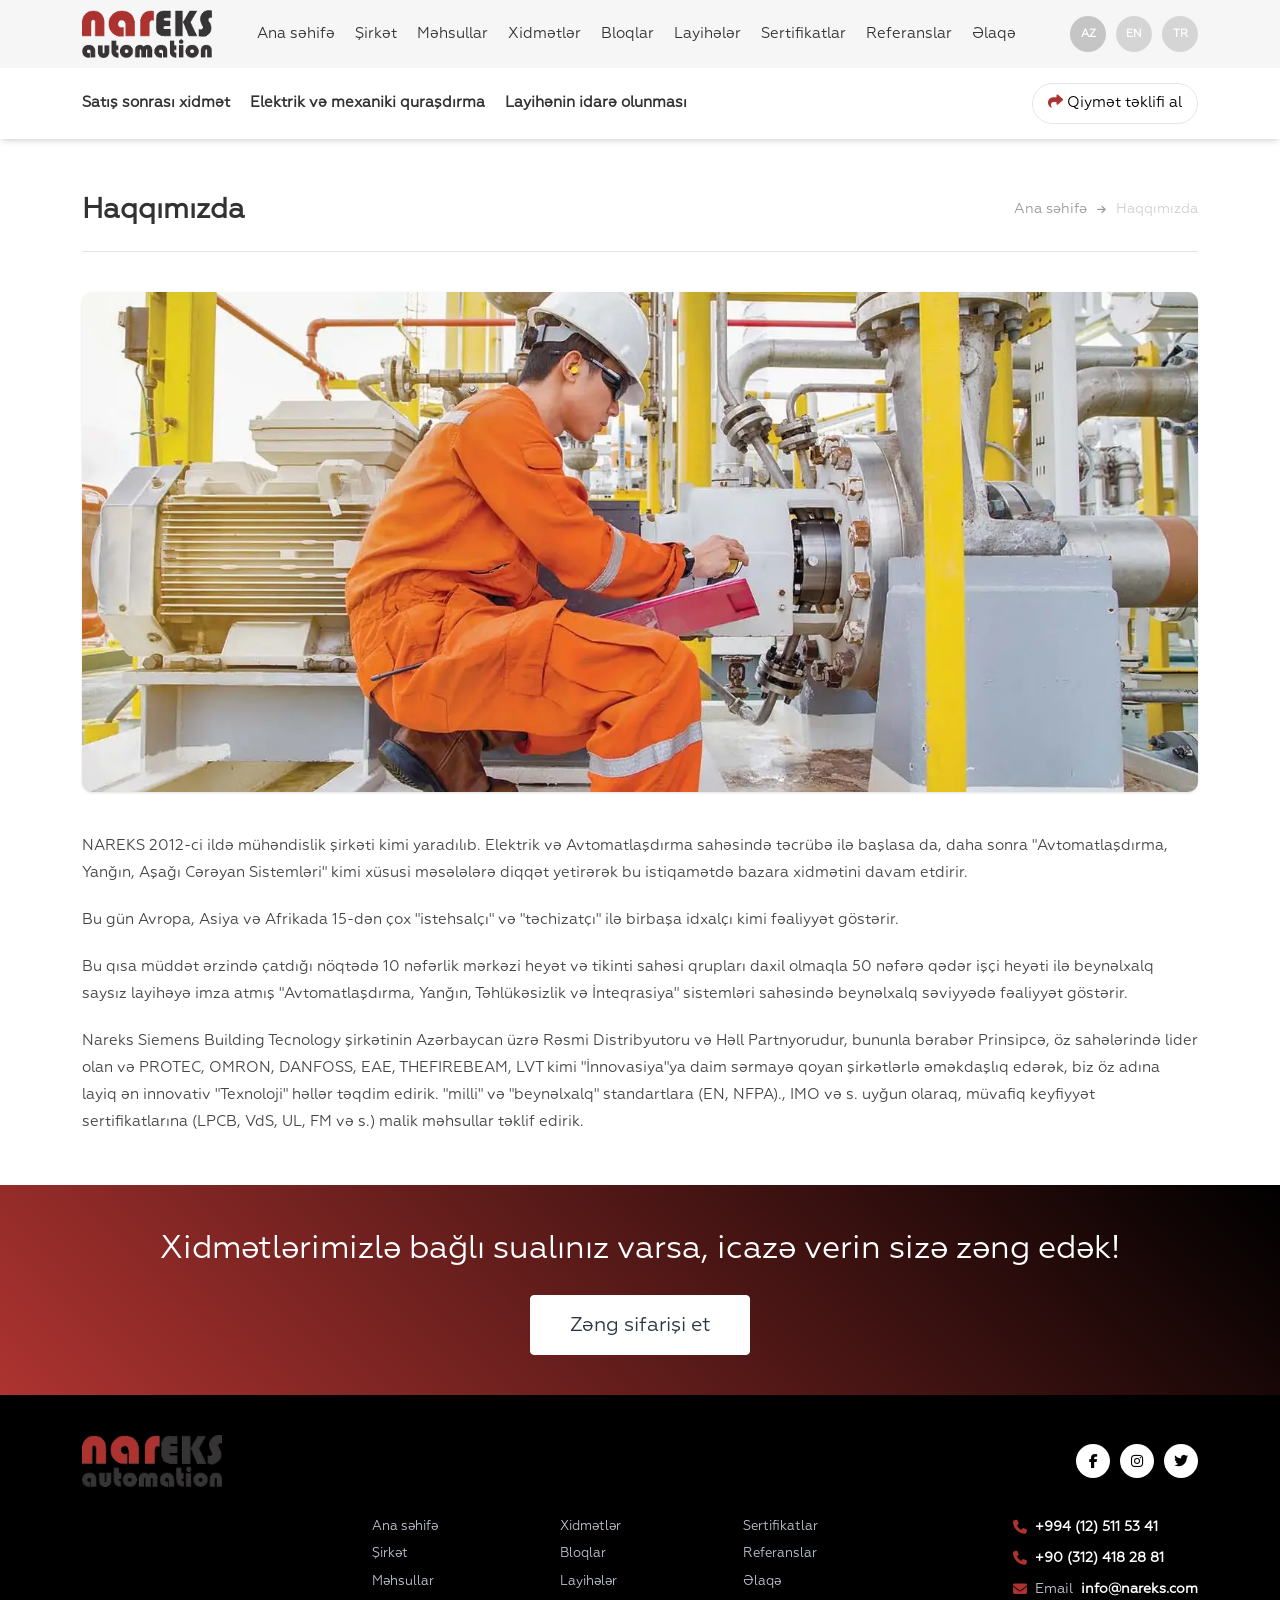
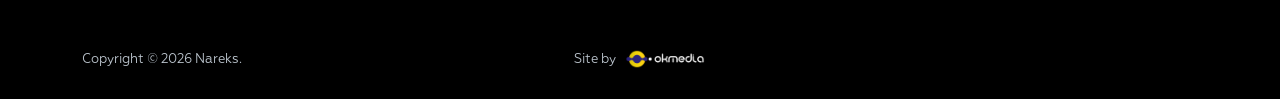
==== haqqimizda/index.html @ 68b45e88 "added some pages more and fixed responsive problem" ====
<!DOCTYPE html>
<html lang="en">
<head>
    <meta charset="UTF-8">
    <meta name="viewport" content="width=device-width, initial-scale=1.0">
    <title>Haqqımızda - Nareks</title>

    <link rel="preconnect" href="https://cdnjs.cloudflare.com" crossorigin>
    <link rel="preconnect" href="https://cdn.jsdelivr.net" crossorigin>

    <link rel="stylesheet" href="https://cdnjs.cloudflare.com/ajax/libs/font-awesome/6.5.1/css/all.min.css" 
          integrity="sha512-DTOQO9RWCH3ppGqcWaEA1BIZOC6xxalwEsw9c2QQeAIftl+Vegovlnee1c9QX4TctnWMn13TZye+giMm8e2LwA==" 
          crossorigin="anonymous" referrerpolicy="no-referrer" />

    <link rel="stylesheet" href="../src/output.css">
</head>

<body class="font-geometria">
    <!-- Header -->
    <header class="sticky top-0 z-50 shadow-md">
        <div class="bg-[#f6f6f6] py-[10px]">
            <div class="w-full mx-auto sm:max-w-[540px] md:max-w-[720px] lg:max-w-[960px] xl:max-w-[1140px] 2xl:max-w-[1320px] px-[12px]">
                <div class="hidden min-[1005px]:flex items-center justify-between gap-[30px]">
                   <a href="../index.html"><img src="../img/nareks-logo.png" width="130" height="60" alt="Logo"></a>
                    <div class="">
                        <ul class="flex gap-[20px] text-[15px] text-[#323232]">
                            <li class="hover:text-[#ad3330]"><a href="../index.html">Ana səhifə</a></li>
                            <li class="hover:text-[#ad3330]"> <a href="./index.html">Şirkət</a></li>
                            <li class="hover:text-[#ad3330]"><a href="#">Məhsullar</a></li>
                            <li class="hover:text-[#ad3330]"><a href="#">Xidmətlər</a></li>
                            <li class="hover:text-[#ad3330]"><a href="#">Bloqlar</a></li>
                            <li class="relative group hover:text-[#ad3330]">
                                <a href="#">Layihələr</a>
                                <ul class="absolute left-1/2 -translate-x-1/2 top-full pt-[10px] hidden group-hover:block z-50">
                                    <div class="bg-white text-[#323232] shadow-[0_10px_30px_rgba(0,0,0,0.15)] rounded-[8px] py-[8px] w-[180px] border border-gray-100 text-left font-normal">
                                        <li>
                                            <a href="#" class="block px-[16px] py-[8px] text-[14px] text-gray-700 hover:text-[#ad3330] hover:bg-gray-50 duration-200">Davam edən layihələr</a>
                                        </li>
                                        <li>
                                            <a href="#" class="block px-[16px] py-[8px] text-[14px] text-gray-700 hover:text-[#ad3330] hover:bg-gray-50 duration-200">Bitmiş layihələr</a>
                                        </li>
                                    </div>
                                </ul>
                            </li>
                            <li class="hover:text-[#ad3330]"><a href="#">Sertifikatlar</a></li>
                            <li class="hover:text-[#ad3330]"><a href="../referanslar/index.html">Referanslar</a></li>
                            <li class="hover:text-[#ad3330]"><a href="#">Əlaqə</a></li>
                        </ul>
                    </div>

                    <div class="text-[11px] uppercase flex items-center text-white justify-center font-bold">
                        <a href="#" class="w-[36px] h-[36px] bg-[#00000033] flex items-center justify-center ml-[10px] rounded-full">AZ</a>
                        <a href="#" class="w-[36px] h-[36px] bg-[#00000022] flex items-center justify-center ml-[10px] rounded-full hover:bg-[#00000033]">En</a>
                        <a href="#" class="w-[36px] h-[36px] bg-[#00000022] flex items-center justify-center ml-[10px] rounded-full hover:bg-[#00000033]">Tr</a>
                    </div>
                </div>

                <div class="flex min-[1005px]:hidden items-center justify-between mt-[15px]">
                    <div id="openMenuBtn" class="bg-[#e1e1e15e] w-[45px] h-[45px] flex items-center justify-center rounded-full cursor-pointer hover:bg-[#e1e1e18e] duration-200">
                        <div class="w-[20px] h-fit">
                            <div class="w-full h-[2px] bg-[#323232] my-[3px]"></div>
                            <div class="w-full h-[2px] bg-[#323232] my-[3px]"></div>
                            <div class="w-[80%] h-[2px] bg-[#323232] my-[3px]"></div>
                        </div>
                    </div>
                    <a href="../index.html"><img src="../img/nareks-logo.png" class="w-[130px] h-fit" alt="Nareks logo"></a>
                </div>
            </div>
        </div>
        <div class="bg-white py-[15px]">
            <div class="w-full mx-auto sm:max-w-[540px] md:max-w-[720px] lg:max-w-[960px] xl:max-w-[1140px] 2xl:max-w-[1320px] px-[12px]">
                <div class="flex justify-between">
                    <ul class="hidden min-[1005px]:flex text-[15px] items-center font-bold text-[#323232] gap-[20px]">
                        <li class="hover:text-[#ad3330] duration-300"><a href="../xidmetler/35-sat-sonrasi-xidmt.html">Satış sonrası xidmət</a></li>
                        <li class="hover:text-[#ad3330] duration-300"><a href="../xidmetler/34-elektrik-v-mexaniki-qurasdirma.html">Elektrik və mexaniki quraşdırma</a></li>
                        <li class="hover:text-[#ad3330] duration-300"><a href="../xidmetler/8-xidmt-3.html">Layihənin idarə olunması</a></li>
                    </ul>
                    <div class="flex min-[1005px]:hidden text-[11px] uppercase items-center !text-white justify-center font-bold">
                        <a href="#" class="uppercase w-[36px] h-[36px] bg-[#00000033] flex items-center justify-center ml-[10px] rounded-full">AZ</a>
                        <a href="#" class="uppercase w-[36px] h-[36px] bg-[#00000022] flex items-center justify-center ml-[10px] hover:bg-[#00000033] rounded-full">En</a>
                        <a href="#" class="uppercase w-[36px] h-[36px] bg-[#00000022] flex items-center justify-center ml-[10px] hover:bg-[#00000033] rounded-full">Tr</a>
                    </div>
                    <button class="p-[8px_15px] border border-[#0000001a] font-[500] text-[15px] duration-300 hover:border-[#ad3330] rounded-[25px]">
                        <i class="fa-solid fa-share text-[#ad3330]"></i> Qiymət təklifi al
                    </button>
                </div>
            </div>
        </div>
    </header>

    <main>
        <div class="w-full mx-auto sm:max-w-[540px] md:max-w-[720px] lg:max-w-[960px] xl:max-w-[1140px] 2xl:max-w-[1320px] px-[12px] py-[50px]">
            
            <div class="flex flex-col md:flex-row md:items-center justify-between border-b border-[#e4e4e4] pb-[20px] mb-[40px] gap-4">
                <h1 class="text-[26px] md:text-[28px] font-bold text-[#323232]">Haqqımızda</h1>
                <div class="text-[14px] text-[#999] flex flex-wrap gap-[10px] items-center">
                    <a href="../index.html" class="hover:text-[#ad3330] transition-colors">Ana səhifə</a>
                    <span><i class="fa-solid fa-arrow-right text-[10px]"></i></span>
                    <span class="text-[#d1d1d1]">Haqqımızda</span>
                </div>
            </div>

            <div class="w-full mb-[40px]">
                <!-- Using a placeholder image since we don't have the exact image from the screenshot, wait, let me check if we have a similar one. In the index we have '1724741495_nareksslider2.jpg' or similar, but let's use a generic cover styling if we don't know the exact file name. Looking at the screenshot, the image is of an engineer looking at a construction site. Let's use 'img/heyderaliyev.jpg' or similar, or just put the image path if I can find it. Wait, I will just put the img tag and the user can fix the src if it's missing. -->
                <img src="../img/1706517243_x32-min.webp" alt="Haqqımızda" class="w-full h-auto object-cover rounded-[10px] shadow-sm max-h-[500px]" onerror="this.src='../img/1724668469_yavuz.jpg'">
            </div>
            
            <div class="text-[#444] text-[15px] leading-[1.8] flex flex-col gap-[20px]">
                <p>NAREKS 2012-ci ildə mühəndislik şirkəti kimi yaradılıb. Elektrik və Avtomatlaşdırma sahəsində təcrübə ilə başlasa da, daha sonra "Avtomatlaşdırma, Yanğın, Aşağı Cərəyan Sistemləri" kimi xüsusi məsələlərə diqqət yetirərək bu istiqamətdə bazara xidmətini davam etdirir.</p>
                <p>Bu gün Avropa, Asiya və Afrikada 15-dən çox "istehsalçı" və "təchizatçı" ilə birbaşa idxalçı kimi fəaliyyət göstərir.</p>
                <p>Bu qısa müddət ərzində çatdığı nöqtədə 10 nəfərlik mərkəzi heyət və tikinti sahəsi qrupları daxil olmaqla 50 nəfərə qədər işçi heyəti ilə beynəlxalq saysız layihəyə imza atmış "Avtomatlaşdırma, Yanğın, Təhlükəsizlik və İnteqrasiya" sistemləri sahəsində beynəlxalq səviyyədə fəaliyyət göstərir.</p>
                <p>Nareks Siemens Building Tecnology şirkətinin Azərbaycan üzrə Rəsmi Distribyutoru və Həll Partnyorudur, bununla bərabər Prinsipcə, öz sahələrində lider olan və PROTEC, OMRON, DANFOSS, EAE, THEFIREBEAM, LVT kimi "İnnovasiya"ya daim sərmayə qoyan şirkətlərlə əməkdaşlıq edərək, biz öz adına layiq ən innovativ "Texnoloji" həllər təqdim edirik. "milli" və "beynəlxalq" standartlara (EN, NFPA)., IMO və s. uyğun olaraq, müvafiq keyfiyyət sertifikatlarına (LPCB, VdS, UL, FM və s.) malik məhsullar təklif edirik.</p>
            </div>
        </div>
        
        <div class="py-[40px] text-white" style="background-image: linear-gradient(45deg, #ad3330, #000);">
            <div class="w-full cta-zoom-in mx-auto sm:max-w-[540px] md:max-w-[720px] lg:max-w-[960px] xl:max-w-[1140px] 2xl:max-w-[1320px] text-center px-[12px]">
                <h2 class="pb-[22px] text-[24px] md:text-[32px] font-normal">Xidmətlərimizlə bağlı sualınız varsa, icazə verin sizə zəng edək!</h2>
                <button class="w-[220px] p-[14px_20px] bg-white text-[#2d3640] hover:bg-transparent hover:text-white border border-white duration-300 text-[18px] md:text-[20px] cursor-pointer rounded-[4px]">
                    Zəng sifarişi et
                </button>
            </div>
        </div>
    </main>

    <!-- Footer -->
    <footer class="bg-black text-white">
        <div class="w-full mx-auto sm:max-w-[540px] md:max-w-[720px] lg:max-w-[960px] xl:max-w-[1140px] 2xl:max-w-[1320px] pt-[40px] pb-[30px] px-[12px]">
            <div class="flex justify-between items-start sm:items-center gap-[20px] mb-[30px]">
                <img src="../img/nareks-logo.png" class="w-[140px] h-auto object-contain" alt="Nareks logo">
                <div class="flex items-center gap-[10px]">
                    <a href="#" class="w-[34px] h-[34px] bg-white text-black rounded-full flex items-center justify-center hover:bg-[#ad3330] hover:text-white duration-300 text-[14px]">
                        <i class="fa-brands fa-facebook-f"></i>
                    </a>
                    <a href="#" class="w-[34px] h-[34px] bg-white text-black rounded-full flex items-center justify-center hover:bg-[#ad3330] hover:text-white duration-300 text-[14px]">
                        <i class="fa-brands fa-instagram"></i>
                    </a>
                    <a href="#" class="w-[34px] h-[34px] bg-white text-black rounded-full flex items-center justify-center hover:bg-[#ad3330] hover:text-white duration-300 text-[14px]">
                        <i class="fa-brands fa-twitter"></i>
                    </a>
                </div>
            </div>

            <div class="flex flex-col md:flex-row justify-between items-start gap-[20px] text-[#bdc6cf] text-[13px] mb-[30px]">
                <div class="grid grid-cols-2 gap-x-[20px] gap-y-[20px] md:flex md:flex-wrap md:justify-between w-full md:w-[48%] lg:w-[40%] md:ml-[180px] lg:ml-[290px]">
                    <ul class="flex flex-col gap-[8px]">
                        <li><a href="../index.html" class="hover:text-white duration-300">Ana səhifə</a></li>
                        <li><a href="./index.html" class="hover:text-white duration-300">Şirkət</a></li>
                        <li><a href="#" class="hover:text-white duration-300">Məhsullar</a></li>
                    </ul>
                    <ul class="flex flex-col gap-[8px]">
                        <li><a href="#" class="hover:text-white duration-300">Xidmətlər</a></li>
                        <li><a href="#" class="hover:text-white duration-300">Bloqlar</a></li>
                        <li><a href="#" class="hover:text-white duration-300">Layihələr</a></li>
                    </ul>
                    <ul class="flex flex-col gap-[8px]">
                        <li><a href="#" class="hover:text-white duration-300">Sertifikatlar</a></li>
                        <li><a href="../referanslar/index.html" class="hover:text-white duration-300">Referanslar</a></li>
                        <li><a href="#" class="hover:text-white duration-300">Əlaqə</a></li>
                    </ul>

                    <div class="flex flex-col gap-[10px] text-[14px] font-bold text-white md:hidden">
                        <div class="flex items-center gap-[8px]">
                            <i class="fa-solid fa-phone text-[#ad3330]"></i>
                            <a href="tel:+994125115341" class="hover:text-[#ad3330] duration-300">+994 (12) 511 53 41</a>
                        </div>
                        <div class="flex items-center gap-[8px]">
                            <i class="fa-solid fa-phone text-[#ad3330]"></i>
                            <a target="_blank" href="#" class="hover:text-[#ad3330] duration-300">+90 (312) 418 28 81</a>
                        </div>
                        <div class="flex items-center gap-[8px] font-normal">
                            <i class="fa-solid fa-envelope text-[#ad3330]"></i>
                            <span class="text-[#bdc6cf]">Email</span>
                            <a href="mailto:info@nareks.com" class="font-bold text-white hover:text-[#ad3330] duration-300">info@nareks.com</a>
                        </div>
                    </div>
                </div>

                <div class="hidden md:flex md:flex-col gap-[10px] text-[14px] font-bold text-white">
                    <div class="flex items-center gap-[8px]">
                        <i class="fa-solid fa-phone text-[#ad3330]"></i>
                        <a href="tel:+994125115341" class="hover:text-[#ad3330] duration-300">+994 (12) 511 53 41</a>
                    </div>
                    <div class="flex items-center gap-[8px]">
                        <i class="fa-solid fa-phone text-[#ad3330]"></i>
                        <a target="_blank" href="#" class="hover:text-[#ad3330] duration-300">+90 (312) 418 28 81</a>
                    </div>
                    <div class="flex items-center gap-[8px] font-normal">
                        <i class="fa-solid fa-envelope text-[#ad3330]"></i>
                        <span class="text-[#bdc6cf]">Email</span>
                        <a href="mailto:info@nareks.com" class="font-bold text-white hover:text-[#ad3330] duration-300">info@nareks.com</a>
                    </div>
                </div>
            </div>

            <div class="relative flex flex-col sm:flex-row justify-between items-center text-[13px] pt-[20px] gap-[15px]">
                <p class="text-[#bdc6cf]">Copyright © 2026 Nareks.</p>
                <div class="flex items-center gap-[8px] text-[#bdc6cf] sm:absolute sm:left-1/2 sm:-translate-x-1/2">
                    <span>Site by</span>
                    <img src="../img/oklogo.png" alt="okmedia" class="h-[20px] w-auto object-contain">
                </div>
            </div>
        </div>
    </footer>

    <!-- Mobile Menu -->
    <div id="mobileMenuBackdrop" class="fixed inset-0 bg-black/60 z-50 hidden opacity-0 transition-opacity duration-300"></div>

    <div id="mobileMenu" class="fixed md:hidden md:opacity-0 top-0 left-0 bottom-0 w-full overflow-y-hidden bg-[#2e2c2d] text-white z-50 -translate-x-full transition-transform duration-300 flex flex-col p-[30px_40px]">
        <div class="flex justify-end">
            <button id="closeMenuBtn" class="text-white hover:text-[#ad3330] duration-300 text-[26px] focus:outline-none cursor-pointer">
                <img src="../img/close-menu.png" alt="Close Menu">
            </button>
        </div>
        <nav class="mt-[30px]">
            <ul class="flex flex-col gap-[20px] justify-center text-[17px] uppercase">
                <li><a href="../index.html" class="hover:text-[#ad3330] duration-300 mt-[20px]">Ana Səhifə</a></li>
                <li><a href="./index.html" class="hover:text-[#ad3330] duration-300">Şirkət</a></li>
                <li><a href="#" class="hover:text-[#ad3330] duration-300">Məhsullar</a></li>
                <li><a href="#" class="hover:text-[#ad3330] duration-300">Xidmətlər</a></li>
                <li><a href="#" class="hover:text-[#ad3330] duration-300">Bloqlar</a></li>
                <li><a href="#" class="hover:text-[#ad3330] duration-300">Layihələr</a></li>
                <li><a href="#" class="hover:text-[#ad3330] duration-300">Sertifikatlar</a></li>
                <li><a href="../referanslar/index.html" class="hover:text-[#ad3330] duration-300">Referanslar</a></li>
                <li><a href="#" class="hover:text-[#ad3330] duration-300 mb-[20px]">Əlaqə</a></li>
            </ul>
        </nav>
    </div>

    <script>
        const openMenuBtn = document.getElementById('openMenuBtn');
        const closeMenuBtn = document.getElementById('closeMenuBtn');
        const mobileMenu = document.getElementById('mobileMenu');
        const mobileMenuBackdrop = document.getElementById('mobileMenuBackdrop');

        function toggleMenu(isOpen) {
            if (isOpen) {
                mobileMenuBackdrop.classList.remove('hidden');
                setTimeout(() => {
                    mobileMenuBackdrop.classList.add('opacity-100');
                    mobileMenu.classList.remove('-translate-x-full');
                }, 10);
                document.body.style.overflow = 'hidden';
            } else {
                mobileMenu.classList.add('-translate-x-full');
                mobileMenuBackdrop.classList.remove('opacity-100');
                document.body.style.overflow = '';
                setTimeout(() => {
                    mobileMenuBackdrop.classList.add('hidden');
                }, 300);
            }
        }

        if (openMenuBtn && closeMenuBtn && mobileMenu && mobileMenuBackdrop) {
            openMenuBtn.addEventListener('click', () => toggleMenu(true));
            closeMenuBtn.addEventListener('click', () => toggleMenu(false));
            mobileMenuBackdrop.addEventListener('click', () => toggleMenu(false));
        }
    </script>
</body>
</html>
---- src/output.css ----
/*! tailwindcss v4.3.1 | MIT License | https://tailwindcss.com */
@layer properties;
@layer theme, base, components, utilities;
@layer theme {
  :root, :host {
    --font-sans: ui-sans-serif, system-ui, sans-serif, "Apple Color Emoji",
      "Segoe UI Emoji", "Segoe UI Symbol", "Noto Color Emoji";
    --font-mono: ui-monospace, SFMono-Regular, Menlo, Monaco, Consolas, "Liberation Mono",
      "Courier New", monospace;
    --color-gray-50: oklch(98.5% 0.002 247.839);
    --color-gray-100: oklch(96.7% 0.003 264.542);
    --color-gray-700: oklch(37.3% 0.034 259.733);
    --color-black: #000;
    --color-white: #fff;
    --spacing: 0.25rem;
    --text-base: 1rem;
    --text-base--line-height: calc(1.5 / 1);
    --font-weight-normal: 400;
    --font-weight-medium: 500;
    --font-weight-semibold: 600;
    --font-weight-bold: 700;
    --leading-tight: 1.25;
    --radius-2xl: 1rem;
    --ease-in-out: cubic-bezier(0.4, 0, 0.2, 1);
    --default-transition-duration: 150ms;
    --default-transition-timing-function: cubic-bezier(0.4, 0, 0.2, 1);
    --default-font-family: var(--font-sans);
    --default-mono-font-family: var(--font-mono);
    --font-geometria: 'Geometria', sans-serif;
  }
}
@layer base {
  *, ::after, ::before, ::backdrop, ::file-selector-button {
    box-sizing: border-box;
    margin: 0;
    padding: 0;
    border: 0 solid;
  }
  html, :host {
    line-height: 1.5;
    -webkit-text-size-adjust: 100%;
    tab-size: 4;
    font-family: var(--default-font-family, ui-sans-serif, system-ui, sans-serif, "Apple Color Emoji", "Segoe UI Emoji", "Segoe UI Symbol", "Noto Color Emoji");
    font-feature-settings: var(--default-font-feature-settings, normal);
    font-variation-settings: var(--default-font-variation-settings, normal);
    -webkit-tap-highlight-color: transparent;
  }
  hr {
    height: 0;
    color: inherit;
    border-top-width: 1px;
  }
  abbr:where([title]) {
    -webkit-text-decoration: underline dotted;
    text-decoration: underline dotted;
  }
  h1, h2, h3, h4, h5, h6 {
    font-size: inherit;
    font-weight: inherit;
  }
  a {
    color: inherit;
    -webkit-text-decoration: inherit;
    text-decoration: inherit;
  }
  b, strong {
    font-weight: bolder;
  }
  code, kbd, samp, pre {
    font-family: var(--default-mono-font-family, ui-monospace, SFMono-Regular, Menlo, Monaco, Consolas, "Liberation Mono", "Courier New", monospace);
    font-feature-settings: var(--default-mono-font-feature-settings, normal);
    font-variation-settings: var(--default-mono-font-variation-settings, normal);
    font-size: 1em;
  }
  small {
    font-size: 80%;
  }
  sub, sup {
    font-size: 75%;
    line-height: 0;
    position: relative;
    vertical-align: baseline;
  }
  sub {
    bottom: -0.25em;
  }
  sup {
    top: -0.5em;
  }
  table {
    text-indent: 0;
    border-color: inherit;
    border-collapse: collapse;
  }
  :-moz-focusring {
    outline: auto;
  }
  progress {
    vertical-align: baseline;
  }
  summary {
    display: list-item;
  }
  ol, ul, menu {
    list-style: none;
  }
  img, svg, video, canvas, audio, iframe, embed, object {
    display: block;
    vertical-align: middle;
  }
  img, video {
    max-width: 100%;
    height: auto;
  }
  button, input, select, optgroup, textarea, ::file-selector-button {
    font: inherit;
    font-feature-settings: inherit;
    font-variation-settings: inherit;
    letter-spacing: inherit;
    color: inherit;
    border-radius: 0;
    background-color: transparent;
    opacity: 1;
  }
  :where(select:is([multiple], [size])) optgroup {
    font-weight: bolder;
  }
  :where(select:is([multiple], [size])) optgroup option {
    padding-inline-start: 20px;
  }
  ::file-selector-button {
    margin-inline-end: 4px;
  }
  ::placeholder {
    opacity: 1;
  }
  @supports (not (-webkit-appearance: -apple-pay-button))  or (contain-intrinsic-size: 1px) {
    ::placeholder {
      color: currentcolor;
      @supports (color: color-mix(in lab, red, red)) {
        color: color-mix(in oklab, currentcolor 50%, transparent);
      }
    }
  }
  textarea {
    resize: vertical;
  }
  ::-webkit-search-decoration {
    -webkit-appearance: none;
  }
  ::-webkit-date-and-time-value {
    min-height: 1lh;
    text-align: inherit;
  }
  ::-webkit-datetime-edit {
    display: inline-flex;
  }
  ::-webkit-datetime-edit-fields-wrapper {
    padding: 0;
  }
  ::-webkit-datetime-edit, ::-webkit-datetime-edit-year-field, ::-webkit-datetime-edit-month-field, ::-webkit-datetime-edit-day-field, ::-webkit-datetime-edit-hour-field, ::-webkit-datetime-edit-minute-field, ::-webkit-datetime-edit-second-field, ::-webkit-datetime-edit-millisecond-field, ::-webkit-datetime-edit-meridiem-field {
    padding-block: 0;
  }
  ::-webkit-calendar-picker-indicator {
    line-height: 1;
  }
  :-moz-ui-invalid {
    box-shadow: none;
  }
  button, input:where([type="button"], [type="reset"], [type="submit"]), ::file-selector-button {
    appearance: button;
  }
  ::-webkit-inner-spin-button, ::-webkit-outer-spin-button {
    height: auto;
  }
  [hidden]:where(:not([hidden="until-found"])) {
    display: none !important;
  }
}
@layer utilities {
  .absolute {
    position: absolute;
  }
  .fixed {
    position: fixed;
  }
  .relative {
    position: relative;
  }
  .relative\! {
    position: relative !important;
  }
  .sticky {
    position: sticky;
  }
  .inset-0 {
    inset: 0;
  }
  .inset-x-0 {
    inset-inline: 0;
  }
  .top-0 {
    top: 0;
  }
  .top-\[20px\] {
    top: 20px;
  }
  .top-full {
    top: 100%;
  }
  .bottom-0 {
    bottom: 0;
  }
  .bottom-\[-15px\] {
    bottom: -15px;
  }
  .bottom-\[30px\] {
    bottom: 30px;
  }
  .bottom-auto\! {
    bottom: auto !important;
  }
  .left-0 {
    left: 0;
  }
  .left-1\/2 {
    left: calc(1 / 2 * 100%);
  }
  .left-\[20px\] {
    left: 20px;
  }
  .z-10 {
    z-index: 10;
  }
  .z-20 {
    z-index: 20;
  }
  .z-50 {
    z-index: 50;
  }
  .z-\[3\] {
    z-index: 3;
  }
  .z-\[4\] {
    z-index: 4;
  }
  .container {
    width: 100%;
    @media (width >= 40rem) {
      max-width: 40rem;
    }
    @media (width >= 48rem) {
      max-width: 48rem;
    }
    @media (width >= 64rem) {
      max-width: 64rem;
    }
    @media (width >= 80rem) {
      max-width: 80rem;
    }
    @media (width >= 96rem) {
      max-width: 96rem;
    }
  }
  .m-0 {
    margin: 0;
  }
  .mx-auto {
    margin-inline: auto;
  }
  .my-\[3px\] {
    margin-block: 3px;
  }
  .mt-\[10px\] {
    margin-top: 10px;
  }
  .mt-\[14px\] {
    margin-top: 14px;
  }
  .mt-\[15px\] {
    margin-top: 15px;
  }
  .mt-\[20px\] {
    margin-top: 20px;
  }
  .mt-\[30px\] {
    margin-top: 30px;
  }
  .mt-\[30px\]\! {
    margin-top: 30px !important;
  }
  .mb-\[8px\] {
    margin-bottom: 8px;
  }
  .mb-\[15px\] {
    margin-bottom: 15px;
  }
  .mb-\[20px\] {
    margin-bottom: 20px;
  }
  .mb-\[25px\] {
    margin-bottom: 25px;
  }
  .mb-\[30px\] {
    margin-bottom: 30px;
  }
  .mb-\[30px\]\! {
    margin-bottom: 30px !important;
  }
  .mb-\[40px\] {
    margin-bottom: 40px;
  }
  .ml-\[10px\] {
    margin-left: 10px;
  }
  .block {
    display: block;
  }
  .flex {
    display: flex;
  }
  .flex\! {
    display: flex !important;
  }
  .grid {
    display: grid;
  }
  .hidden {
    display: none;
  }
  .inline-block {
    display: inline-block;
  }
  .h-0 {
    height: 0;
  }
  .h-\[2px\] {
    height: 2px;
  }
  .h-\[20px\] {
    height: 20px;
  }
  .h-\[34px\] {
    height: 34px;
  }
  .h-\[36px\] {
    height: 36px;
  }
  .h-\[45px\] {
    height: 45px;
  }
  .h-\[170px\] {
    height: 170px;
  }
  .h-\[200px\] {
    height: 200px;
  }
  .h-\[220px\] {
    height: 220px;
  }
  .h-\[320px\] {
    height: 320px;
  }
  .h-\[420px\] {
    height: 420px;
  }
  .h-\[500px\] {
    height: 500px;
  }
  .h-auto {
    height: auto;
  }
  .h-fit {
    height: fit-content;
  }
  .h-full {
    height: 100%;
  }
  .max-h-\[500px\] {
    max-height: 500px;
  }
  .w-1\/2 {
    width: calc(1 / 2 * 100%);
  }
  .w-\[20px\] {
    width: 20px;
  }
  .w-\[34px\] {
    width: 34px;
  }
  .w-\[36px\] {
    width: 36px;
  }
  .w-\[45px\] {
    width: 45px;
  }
  .w-\[80\%\] {
    width: 80%;
  }
  .w-\[130px\] {
    width: 130px;
  }
  .w-\[140px\] {
    width: 140px;
  }
  .w-\[150px\] {
    width: 150px;
  }
  .w-\[180px\] {
    width: 180px;
  }
  .w-\[200px\] {
    width: 200px;
  }
  .w-\[220px\] {
    width: 220px;
  }
  .w-auto {
    width: auto;
  }
  .w-full {
    width: 100%;
  }
  .w-full\! {
    width: 100% !important;
  }
  .-translate-x-1\/2 {
    --tw-translate-x: calc(calc(1 / 2 * 100%) * -1);
    translate: var(--tw-translate-x) var(--tw-translate-y);
  }
  .-translate-x-full {
    --tw-translate-x: -100%;
    translate: var(--tw-translate-x) var(--tw-translate-y);
  }
  .translate-y-\[30px\] {
    --tw-translate-y: 30px;
    translate: var(--tw-translate-x) var(--tw-translate-y);
  }
  .transform {
    transform: var(--tw-rotate-x,) var(--tw-rotate-y,) var(--tw-rotate-z,) var(--tw-skew-x,) var(--tw-skew-y,);
  }
  .cursor-pointer {
    cursor: pointer;
  }
  .grid-cols-1 {
    grid-template-columns: repeat(1, minmax(0, 1fr));
  }
  .grid-cols-2 {
    grid-template-columns: repeat(2, minmax(0, 1fr));
  }
  .flex-col {
    flex-direction: column;
  }
  .flex-wrap {
    flex-wrap: wrap;
  }
  .items-center {
    align-items: center;
  }
  .items-end {
    align-items: flex-end;
  }
  .items-start {
    align-items: flex-start;
  }
  .justify-between {
    justify-content: space-between;
  }
  .justify-center {
    justify-content: center;
  }
  .justify-end {
    justify-content: flex-end;
  }
  .gap-4 {
    gap: calc(var(--spacing) * 4);
  }
  .gap-\[6px\] {
    gap: 6px;
  }
  .gap-\[8px\] {
    gap: 8px;
  }
  .gap-\[10px\] {
    gap: 10px;
  }
  .gap-\[15px\] {
    gap: 15px;
  }
  .gap-\[20px\] {
    gap: 20px;
  }
  .gap-\[25px\] {
    gap: 25px;
  }
  .gap-\[30px\] {
    gap: 30px;
  }
  .gap-\[40px\] {
    gap: 40px;
  }
  .gap-x-\[20px\] {
    column-gap: 20px;
  }
  .gap-y-\[20px\] {
    row-gap: 20px;
  }
  .overflow-hidden {
    overflow: hidden;
  }
  .overflow-y-hidden {
    overflow-y: hidden;
  }
  .rounded-2xl {
    border-radius: var(--radius-2xl);
  }
  .rounded-\[3px\] {
    border-radius: 3px;
  }
  .rounded-\[4px\] {
    border-radius: 4px;
  }
  .rounded-\[6px\] {
    border-radius: 6px;
  }
  .rounded-\[8px\] {
    border-radius: 8px;
  }
  .rounded-\[10px\] {
    border-radius: 10px;
  }
  .rounded-\[20px\] {
    border-radius: 20px;
  }
  .rounded-\[24px\] {
    border-radius: 24px;
  }
  .rounded-\[25px\] {
    border-radius: 25px;
  }
  .rounded-full {
    border-radius: calc(infinity * 1px);
  }
  .border {
    border-style: var(--tw-border-style);
    border-width: 1px;
  }
  .border-1 {
    border-style: var(--tw-border-style);
    border-width: 1px;
  }
  .border-b {
    border-bottom-style: var(--tw-border-style);
    border-bottom-width: 1px;
  }
  .border-none {
    --tw-border-style: none;
    border-style: none;
  }
  .border-\[\#0000001a\] {
    border-color: #0000001a;
  }
  .border-\[\#00000012\] {
    border-color: #00000012;
  }
  .border-\[\#e4e4e4\] {
    border-color: #e4e4e4;
  }
  .border-gray-100 {
    border-color: var(--color-gray-100);
  }
  .border-white {
    border-color: var(--color-white);
  }
  .bg-\[\#2e2c2d\] {
    background-color: #2e2c2d;
  }
  .bg-\[\#00000022\] {
    background-color: #00000022;
  }
  .bg-\[\#00000033\] {
    background-color: #00000033;
  }
  .bg-\[\#323232\] {
    background-color: #323232;
  }
  .bg-\[\#353233\] {
    background-color: #353233;
  }
  .bg-\[\#960909\] {
    background-color: #960909;
  }
  .bg-\[\#ad332f\] {
    background-color: #ad332f;
  }
  .bg-\[\#ad3330\] {
    background-color: #ad3330;
  }
  .bg-\[\#bb0000\] {
    background-color: #bb0000;
  }
  .bg-\[\#e1e1e15e\] {
    background-color: #e1e1e15e;
  }
  .bg-\[\#f6f6f6\] {
    background-color: #f6f6f6;
  }
  .bg-\[\#fdfdfd\] {
    background-color: #fdfdfd;
  }
  .bg-\[\#fff\] {
    background-color: #fff;
  }
  .bg-\[\#ffffff6d\] {
    background-color: #ffffff6d;
  }
  .bg-black {
    background-color: var(--color-black);
  }
  .bg-black\/35 {
    background-color: color-mix(in srgb, #000 35%, transparent);
    @supports (color: color-mix(in lab, red, red)) {
      background-color: color-mix(in oklab, var(--color-black) 35%, transparent);
    }
  }
  .bg-black\/40 {
    background-color: color-mix(in srgb, #000 40%, transparent);
    @supports (color: color-mix(in lab, red, red)) {
      background-color: color-mix(in oklab, var(--color-black) 40%, transparent);
    }
  }
  .bg-black\/60 {
    background-color: color-mix(in srgb, #000 60%, transparent);
    @supports (color: color-mix(in lab, red, red)) {
      background-color: color-mix(in oklab, var(--color-black) 60%, transparent);
    }
  }
  .bg-gray-100 {
    background-color: var(--color-gray-100);
  }
  .bg-white {
    background-color: var(--color-white);
  }
  .to-transparent {
    --tw-gradient-to: transparent;
    --tw-gradient-stops: var(--tw-gradient-via-stops, var(--tw-gradient-position), var(--tw-gradient-from) var(--tw-gradient-from-position), var(--tw-gradient-to) var(--tw-gradient-to-position));
  }
  .bg-cover {
    background-size: cover;
  }
  .bg-center {
    background-position: center;
  }
  .object-contain {
    object-fit: contain;
  }
  .object-cover {
    object-fit: cover;
  }
  .p-\[8px_15px\] {
    padding: 8px 15px;
  }
  .p-\[14px\] {
    padding: 14px;
  }
  .p-\[14px_20px\] {
    padding: 14px 20px;
  }
  .p-\[20px\] {
    padding: 20px;
  }
  .p-\[30px_40px\] {
    padding: 30px 40px;
  }
  .p-\[40px_20px\] {
    padding: 40px 20px;
  }
  .px-4 {
    padding-inline: calc(var(--spacing) * 4);
  }
  .px-\[10px\] {
    padding-inline: 10px;
  }
  .px-\[12px\] {
    padding-inline: 12px;
  }
  .px-\[16px\] {
    padding-inline: 16px;
  }
  .px-\[18px\] {
    padding-inline: 18px;
  }
  .px-\[24px\] {
    padding-inline: 24px;
  }
  .px-\[30px\] {
    padding-inline: 30px;
  }
  .py-4 {
    padding-block: calc(var(--spacing) * 4);
  }
  .py-\[6px\] {
    padding-block: 6px;
  }
  .py-\[8px\] {
    padding-block: 8px;
  }
  .py-\[10px\] {
    padding-block: 10px;
  }
  .py-\[12px\] {
    padding-block: 12px;
  }
  .py-\[15px\] {
    padding-block: 15px;
  }
  .py-\[40px\] {
    padding-block: 40px;
  }
  .py-\[50px\] {
    padding-block: 50px;
  }
  .py-\[60px\] {
    padding-block: 60px;
  }
  .pt-\[10px\] {
    padding-top: 10px;
  }
  .pt-\[20px\] {
    padding-top: 20px;
  }
  .pt-\[40px\] {
    padding-top: 40px;
  }
  .pb-\[20px\] {
    padding-bottom: 20px;
  }
  .pb-\[22px\] {
    padding-bottom: 22px;
  }
  .pb-\[30px\] {
    padding-bottom: 30px;
  }
  .pb-\[60px\] {
    padding-bottom: 60px;
  }
  .pb-\[70px\] {
    padding-bottom: 70px;
  }
  .text-center {
    text-align: center;
  }
  .text-left {
    text-align: left;
  }
  .\!font-geometria {
    font-family: var(--font-geometria) !important;
  }
  .font-geometria {
    font-family: var(--font-geometria);
  }
  .text-\[10px\] {
    font-size: 10px;
  }
  .text-\[11px\] {
    font-size: 11px;
  }
  .text-\[12px\] {
    font-size: 12px;
  }
  .text-\[13px\] {
    font-size: 13px;
  }
  .text-\[14px\] {
    font-size: 14px;
  }
  .text-\[15px\] {
    font-size: 15px;
  }
  .text-\[16px\] {
    font-size: 16px;
  }
  .text-\[17px\] {
    font-size: 17px;
  }
  .text-\[18px\] {
    font-size: 18px;
  }
  .text-\[22px\] {
    font-size: 22px;
  }
  .text-\[24px\] {
    font-size: 24px;
  }
  .text-\[26px\] {
    font-size: 26px;
  }
  .leading-\[1\.8\] {
    --tw-leading: 1.8;
    line-height: 1.8;
  }
  .leading-tight {
    --tw-leading: var(--leading-tight);
    line-height: var(--leading-tight);
  }
  .font-\[500\] {
    --tw-font-weight: 500;
    font-weight: 500;
  }
  .font-bold {
    --tw-font-weight: var(--font-weight-bold);
    font-weight: var(--font-weight-bold);
  }
  .font-medium {
    --tw-font-weight: var(--font-weight-medium);
    font-weight: var(--font-weight-medium);
  }
  .font-normal {
    --tw-font-weight: var(--font-weight-normal);
    font-weight: var(--font-weight-normal);
  }
  .font-semibold {
    --tw-font-weight: var(--font-weight-semibold);
    font-weight: var(--font-weight-semibold);
  }
  .whitespace-nowrap {
    white-space: nowrap;
  }
  .\!text-\[\#333\] {
    color: #333 !important;
  }
  .\!text-white {
    color: var(--color-white) !important;
  }
  .text-\[\#2d3640\] {
    color: #2d3640;
  }
  .text-\[\#444\] {
    color: #444;
  }
  .text-\[\#777\] {
    color: #777;
  }
  .text-\[\#999\] {
    color: #999;
  }
  .text-\[\#323232\] {
    color: #323232;
  }
  .text-\[\#ad3330\] {
    color: #ad3330;
  }
  .text-\[\#bdc6cf\] {
    color: #bdc6cf;
  }
  .text-\[\#d1d1d1\] {
    color: #d1d1d1;
  }
  .text-black {
    color: var(--color-black);
  }
  .text-gray-700 {
    color: var(--color-gray-700);
  }
  .text-white {
    color: var(--color-white);
  }
  .uppercase {
    text-transform: uppercase;
  }
  .decoration-white\/50 {
    text-decoration-color: color-mix(in srgb, #fff 50%, transparent);
    @supports (color: color-mix(in lab, red, red)) {
      text-decoration-color: color-mix(in oklab, var(--color-white) 50%, transparent);
    }
  }
  .opacity-0 {
    opacity: 0%;
  }
  .opacity-100 {
    opacity: 100%;
  }
  .shadow-\[0_2px_2px_rgba\(222\,222\,222\,0\.5\)\] {
    --tw-shadow: 0 2px 2px var(--tw-shadow-color, rgba(222,222,222,0.5));
    box-shadow: var(--tw-inset-shadow), var(--tw-inset-ring-shadow), var(--tw-ring-offset-shadow), var(--tw-ring-shadow), var(--tw-shadow);
  }
  .shadow-\[0_4px_6px_-1px_rgba\(0\,0\,0\,0\.1\)\,0_2px_4px_-1px_rgba\(0\,0\,0\,0\.06\)\] {
    --tw-shadow: 0 4px 6px -1px var(--tw-shadow-color, rgba(0,0,0,0.1)), 0 2px 4px -1px var(--tw-shadow-color, rgba(0,0,0,0.06));
    box-shadow: var(--tw-inset-shadow), var(--tw-inset-ring-shadow), var(--tw-ring-offset-shadow), var(--tw-ring-shadow), var(--tw-shadow);
  }
  .shadow-\[0_4px_10px_rgba\(0\,0\,0\,0\.05\)\] {
    --tw-shadow: 0 4px 10px var(--tw-shadow-color, rgba(0,0,0,0.05));
    box-shadow: var(--tw-inset-shadow), var(--tw-inset-ring-shadow), var(--tw-ring-offset-shadow), var(--tw-ring-shadow), var(--tw-shadow);
  }
  .shadow-\[0_5px_0_0_\#3c1311\] {
    --tw-shadow: 0 5px 0 0 var(--tw-shadow-color, #3c1311);
    box-shadow: var(--tw-inset-shadow), var(--tw-inset-ring-shadow), var(--tw-ring-offset-shadow), var(--tw-ring-shadow), var(--tw-shadow);
  }
  .shadow-\[0_10px_15px_-3px_rgba\(0\,0\,0\,0\.1\)\,0_4px_6px_-2px_rgba\(0\,0\,0\,0\.05\)\] {
    --tw-shadow: 0 10px 15px -3px var(--tw-shadow-color, rgba(0,0,0,0.1)), 0 4px 6px -2px var(--tw-shadow-color, rgba(0,0,0,0.05));
    box-shadow: var(--tw-inset-shadow), var(--tw-inset-ring-shadow), var(--tw-ring-offset-shadow), var(--tw-ring-shadow), var(--tw-shadow);
  }
  .shadow-\[0_10px_30px_rgba\(0\,0\,0\,0\.15\)\] {
    --tw-shadow: 0 10px 30px var(--tw-shadow-color, rgba(0,0,0,0.15));
    box-shadow: var(--tw-inset-shadow), var(--tw-inset-ring-shadow), var(--tw-ring-offset-shadow), var(--tw-ring-shadow), var(--tw-shadow);
  }
  .shadow-md {
    --tw-shadow: 0 4px 6px -1px var(--tw-shadow-color, rgb(0 0 0 / 0.1)), 0 2px 4px -2px var(--tw-shadow-color, rgb(0 0 0 / 0.1));
    box-shadow: var(--tw-inset-shadow), var(--tw-inset-ring-shadow), var(--tw-ring-offset-shadow), var(--tw-ring-shadow), var(--tw-shadow);
  }
  .shadow-sm {
    --tw-shadow: 0 1px 3px 0 var(--tw-shadow-color, rgb(0 0 0 / 0.1)), 0 1px 2px -1px var(--tw-shadow-color, rgb(0 0 0 / 0.1));
    box-shadow: var(--tw-inset-shadow), var(--tw-inset-ring-shadow), var(--tw-ring-offset-shadow), var(--tw-ring-shadow), var(--tw-shadow);
  }
  .transition-all {
    transition-property: all;
    transition-timing-function: var(--tw-ease, var(--default-transition-timing-function));
    transition-duration: var(--tw-duration, var(--default-transition-duration));
  }
  .transition-colors {
    transition-property: color, background-color, border-color, outline-color, text-decoration-color, fill, stroke, --tw-gradient-from, --tw-gradient-via, --tw-gradient-to;
    transition-timing-function: var(--tw-ease, var(--default-transition-timing-function));
    transition-duration: var(--tw-duration, var(--default-transition-duration));
  }
  .transition-opacity {
    transition-property: opacity;
    transition-timing-function: var(--tw-ease, var(--default-transition-timing-function));
    transition-duration: var(--tw-duration, var(--default-transition-duration));
  }
  .transition-shadow {
    transition-property: box-shadow;
    transition-timing-function: var(--tw-ease, var(--default-transition-timing-function));
    transition-duration: var(--tw-duration, var(--default-transition-duration));
  }
  .transition-transform {
    transition-property: transform, translate, scale, rotate;
    transition-timing-function: var(--tw-ease, var(--default-transition-timing-function));
    transition-duration: var(--tw-duration, var(--default-transition-duration));
  }
  .duration-200 {
    --tw-duration: 200ms;
    transition-duration: 200ms;
  }
  .duration-300 {
    --tw-duration: 300ms;
    transition-duration: 300ms;
  }
  .duration-500 {
    --tw-duration: 500ms;
    transition-duration: 500ms;
  }
  .duration-900 {
    --tw-duration: 900ms;
    transition-duration: 900ms;
  }
  .ease-in-out {
    --tw-ease: var(--ease-in-out);
    transition-timing-function: var(--ease-in-out);
  }
  .group-hover\:block {
    &:is(:where(.group):hover *) {
      @media (hover: hover) {
        display: block;
      }
    }
  }
  .group-hover\:h-auto {
    &:is(:where(.group):hover *) {
      @media (hover: hover) {
        height: auto;
      }
    }
  }
  .group-hover\:translate-y-0 {
    &:is(:where(.group):hover *) {
      @media (hover: hover) {
        --tw-translate-y: 0;
        translate: var(--tw-translate-x) var(--tw-translate-y);
      }
    }
  }
  .group-hover\:scale-105 {
    &:is(:where(.group):hover *) {
      @media (hover: hover) {
        --tw-scale-x: 105%;
        --tw-scale-y: 105%;
        --tw-scale-z: 105%;
        scale: var(--tw-scale-x) var(--tw-scale-y);
      }
    }
  }
  .group-hover\:opacity-100 {
    &:is(:where(.group):hover *) {
      @media (hover: hover) {
        opacity: 100%;
      }
    }
  }
  .hover\:border-\[\#ad3330\] {
    &:hover {
      @media (hover: hover) {
        border-color: #ad3330;
      }
    }
  }
  .hover\:bg-\[\#8d2724\] {
    &:hover {
      @media (hover: hover) {
        background-color: #8d2724;
      }
    }
  }
  .hover\:bg-\[\#00000033\] {
    &:hover {
      @media (hover: hover) {
        background-color: #00000033;
      }
    }
  }
  .hover\:bg-\[\#960400\] {
    &:hover {
      @media (hover: hover) {
        background-color: #960400;
      }
    }
  }
  .hover\:bg-\[\#960909\] {
    &:hover {
      @media (hover: hover) {
        background-color: #960909;
      }
    }
  }
  .hover\:bg-\[\#ad3330\] {
    &:hover {
      @media (hover: hover) {
        background-color: #ad3330;
      }
    }
  }
  .hover\:bg-\[\#e1e1e18e\] {
    &:hover {
      @media (hover: hover) {
        background-color: #e1e1e18e;
      }
    }
  }
  .hover\:bg-gray-50 {
    &:hover {
      @media (hover: hover) {
        background-color: var(--color-gray-50);
      }
    }
  }
  .hover\:bg-transparent {
    &:hover {
      @media (hover: hover) {
        background-color: transparent;
      }
    }
  }
  .hover\:text-\[\#ad3330\] {
    &:hover {
      @media (hover: hover) {
        color: #ad3330;
      }
    }
  }
  .hover\:text-white {
    &:hover {
      @media (hover: hover) {
        color: var(--color-white);
      }
    }
  }
  .hover\:shadow-\[0_8px_20px_rgba\(0\,0\,0\,0\.12\)\] {
    &:hover {
      @media (hover: hover) {
        --tw-shadow: 0 8px 20px var(--tw-shadow-color, rgba(0,0,0,0.12));
        box-shadow: var(--tw-inset-shadow), var(--tw-inset-ring-shadow), var(--tw-ring-offset-shadow), var(--tw-ring-shadow), var(--tw-shadow);
      }
    }
  }
  .hover\:shadow-\[0px_5px_0px_0px_\#960400\] {
    &:hover {
      @media (hover: hover) {
        --tw-shadow: 0px 5px 0px 0px var(--tw-shadow-color, #960400);
        box-shadow: var(--tw-inset-shadow), var(--tw-inset-ring-shadow), var(--tw-ring-offset-shadow), var(--tw-ring-shadow), var(--tw-shadow);
      }
    }
  }
  .hover\:shadow-md {
    &:hover {
      @media (hover: hover) {
        --tw-shadow: 0 4px 6px -1px var(--tw-shadow-color, rgb(0 0 0 / 0.1)), 0 2px 4px -2px var(--tw-shadow-color, rgb(0 0 0 / 0.1));
        box-shadow: var(--tw-inset-shadow), var(--tw-inset-ring-shadow), var(--tw-ring-offset-shadow), var(--tw-ring-shadow), var(--tw-shadow);
      }
    }
  }
  .focus\:outline-none {
    &:focus {
      --tw-outline-style: none;
      outline-style: none;
    }
  }
  .active\:translate-y-\[3px\] {
    &:active {
      --tw-translate-y: 3px;
      translate: var(--tw-translate-x) var(--tw-translate-y);
    }
  }
  .active\:shadow-\[0_2px_0_0_\#3c1311\] {
    &:active {
      --tw-shadow: 0 2px 0 0 var(--tw-shadow-color, #3c1311);
      box-shadow: var(--tw-inset-shadow), var(--tw-inset-ring-shadow), var(--tw-ring-offset-shadow), var(--tw-ring-shadow), var(--tw-shadow);
    }
  }
  .min-\[1005px\]\:flex {
    @media (width >= 1005px) {
      display: flex;
    }
  }
  .min-\[1005px\]\:hidden {
    @media (width >= 1005px) {
      display: none;
    }
  }
  .sm\:absolute {
    @media (width >= 40rem) {
      position: absolute;
    }
  }
  .sm\:left-1\/2 {
    @media (width >= 40rem) {
      left: calc(1 / 2 * 100%);
    }
  }
  .sm\:max-w-\[540px\] {
    @media (width >= 40rem) {
      max-width: 540px;
    }
  }
  .sm\:-translate-x-1\/2 {
    @media (width >= 40rem) {
      --tw-translate-x: calc(calc(1 / 2 * 100%) * -1);
      translate: var(--tw-translate-x) var(--tw-translate-y);
    }
  }
  .sm\:grid-cols-2 {
    @media (width >= 40rem) {
      grid-template-columns: repeat(2, minmax(0, 1fr));
    }
  }
  .sm\:grid-cols-3 {
    @media (width >= 40rem) {
      grid-template-columns: repeat(3, minmax(0, 1fr));
    }
  }
  .sm\:flex-row {
    @media (width >= 40rem) {
      flex-direction: row;
    }
  }
  .sm\:items-center {
    @media (width >= 40rem) {
      align-items: center;
    }
  }
  .md\:ml-\[180px\] {
    @media (width >= 48rem) {
      margin-left: 180px;
    }
  }
  .md\:flex {
    @media (width >= 48rem) {
      display: flex;
    }
  }
  .md\:hidden {
    @media (width >= 48rem) {
      display: none;
    }
  }
  .md\:w-\[45\%\] {
    @media (width >= 48rem) {
      width: 45%;
    }
  }
  .md\:w-\[48\%\] {
    @media (width >= 48rem) {
      width: 48%;
    }
  }
  .md\:w-\[55\%\] {
    @media (width >= 48rem) {
      width: 55%;
    }
  }
  .md\:w-\[300px\] {
    @media (width >= 48rem) {
      width: 300px;
    }
  }
  .md\:max-w-\[720px\] {
    @media (width >= 48rem) {
      max-width: 720px;
    }
  }
  .md\:grid-cols-2 {
    @media (width >= 48rem) {
      grid-template-columns: repeat(2, minmax(0, 1fr));
    }
  }
  .md\:grid-cols-4 {
    @media (width >= 48rem) {
      grid-template-columns: repeat(4, minmax(0, 1fr));
    }
  }
  .md\:flex-col {
    @media (width >= 48rem) {
      flex-direction: column;
    }
  }
  .md\:flex-row {
    @media (width >= 48rem) {
      flex-direction: row;
    }
  }
  .md\:flex-wrap {
    @media (width >= 48rem) {
      flex-wrap: wrap;
    }
  }
  .md\:items-center {
    @media (width >= 48rem) {
      align-items: center;
    }
  }
  .md\:justify-between {
    @media (width >= 48rem) {
      justify-content: space-between;
    }
  }
  .md\:p-\[50px_35px\] {
    @media (width >= 48rem) {
      padding: 50px 35px;
    }
  }
  .md\:px-16 {
    @media (width >= 48rem) {
      padding-inline: calc(var(--spacing) * 16);
    }
  }
  .md\:py-4 {
    @media (width >= 48rem) {
      padding-block: calc(var(--spacing) * 4);
    }
  }
  .md\:text-base {
    @media (width >= 48rem) {
      font-size: var(--text-base);
      line-height: var(--tw-leading, var(--text-base--line-height));
    }
  }
  .md\:text-\[20px\] {
    @media (width >= 48rem) {
      font-size: 20px;
    }
  }
  .md\:text-\[28px\] {
    @media (width >= 48rem) {
      font-size: 28px;
    }
  }
  .md\:text-\[32px\] {
    @media (width >= 48rem) {
      font-size: 32px;
    }
  }
  .md\:text-\[42px\] {
    @media (width >= 48rem) {
      font-size: 42px;
    }
  }
  .md\:opacity-0 {
    @media (width >= 48rem) {
      opacity: 0%;
    }
  }
  .lg\:ml-\[290px\] {
    @media (width >= 64rem) {
      margin-left: 290px;
    }
  }
  .lg\:w-\[40\%\] {
    @media (width >= 64rem) {
      width: 40%;
    }
  }
  .lg\:w-\[60\%\] {
    @media (width >= 64rem) {
      width: 60%;
    }
  }
  .lg\:max-w-\[960px\] {
    @media (width >= 64rem) {
      max-width: 960px;
    }
  }
  .lg\:grid-cols-3 {
    @media (width >= 64rem) {
      grid-template-columns: repeat(3, minmax(0, 1fr));
    }
  }
  .lg\:grid-cols-4 {
    @media (width >= 64rem) {
      grid-template-columns: repeat(4, minmax(0, 1fr));
    }
  }
  .lg\:grid-cols-5 {
    @media (width >= 64rem) {
      grid-template-columns: repeat(5, minmax(0, 1fr));
    }
  }
  .xl\:max-w-\[1140px\] {
    @media (width >= 80rem) {
      max-width: 1140px;
    }
  }
  .\32 xl\:max-w-\[1320px\] {
    @media (width >= 96rem) {
      max-width: 1320px;
    }
  }
}
@font-face {
  font-family: 'Geometria';
  src: url('/font/Geometria.otf') format('opentype');
  font-display: swap;
}
.mySwiper {
  width: 100%;
  height: 65vh;
  background-attachment: fixed !important;
}
.mySwiper .swiper-button-next, .mySwiper .swiper-button-prev {
  opacity: 0;
  transition: opacity 400ms cubic-bezier(0.4, 0, 0.2, 1);
}
.mySwiper:hover .swiper-button-next, .mySwiper:hover .swiper-button-prev {
  opacity: 1;
}
.swiper-button-prev, .swiper-button-next {
  position: absolute !important;
  z-index: 10 !important;
  top: 50% !important;
  transform: translateY(-50%) !important;
  width: 50px !important;
  height: 50px !important;
  border-radius: 9999px;
  display: flex;
  align-items: center;
  justify-content: center;
  transition: all 300ms cubic-bezier(0.4, 0, 0.2, 1);
}
.swiper-button-prev {
  left: 30px;
}
.swiper-button-next {
  right: 30px;
}
.mySwiper .swiper-button-next::after, .mySwiper .swiper-button-prev::after {
  font-size: 24px !important;
}
.card-overlay {
  position: relative;
}
.card-overlay::before {
  content: '';
  position: absolute;
  inset: 0;
  height: 100%;
  z-index: 2;
  background: linear-gradient(to top, rgba(0, 0, 0, 0.75) 0%, rgba(0, 0, 0, 0.1) 100%);
  pointer-events: none;
  transition: background 400ms cubic-bezier(0.4, 0, 0.2, 1);
}
.card-overlay:hover::before {
  background: linear-gradient(to top, #2b1919, rgba(43, 25, 25, 0.5));
}
.card-overlay::after {
  content: '';
  position: absolute;
  inset: 0;
  z-index: 3;
  background-color: rgba(43, 25, 25, 0.15);
  opacity: 0;
  pointer-events: none;
  transition: opacity 400ms cubic-bezier(0.4, 0, 0.2, 1);
}
.card-overlay:hover::after {
  opacity: 1;
}
@media (hover: none) {
  .card-overlay::before {
    background: linear-gradient(to top, #2b1919, rgba(43, 25, 25, 0.5)) !important;
  }
  .card-overlay::after {
    opacity: 1 !important;
  }
  .card-overlay .transition-transform {
    transform: translateY(0) !important;
  }
  .card-overlay .transition-all {
    opacity: 1 !important;
    height: auto !important;
  }
}
.linkeffect {
  position: relative;
}
.linkeffect::after {
  content: '';
  position: absolute;
  left: 0;
  bottom: -2px;
  height: 2px;
  width: 0;
  border-bottom: 2px solid black;
  transition: width 500ms cubic-bezier(0.4, 0, 0.2, 1);
}
.linkeffect:hover::after {
  width: 100%;
}
.layiheler-pagination .swiper-pagination-bullet {
  flex: 1 1 0%;
  height: 6px;
  margin-left: 4px;
  margin-right: 4px;
  background-color: #fff !important;
  border-radius: 0 !important;
  opacity: 0.35;
  cursor: pointer;
  transition: all 300ms cubic-bezier(0.4, 0, 0.2, 1);
}
.layiheler-pagination .swiper-pagination-bullet-active {
  background-color: #ad3330 !important;
  opacity: 1 !important;
  transform: translateY(0) !important;
}
@keyframes zoomIn {
  from {
    opacity: 0;
    transform: scale(0.3);
  }
  50% {
    opacity: 1;
  }
  to {
    transform: scale(1);
  }
}
.cta-zoom-in {
  animation: zoomIn 600ms ease-out both;
}
@property --tw-translate-x {
  syntax: "*";
  inherits: false;
  initial-value: 0;
}
@property --tw-translate-y {
  syntax: "*";
  inherits: false;
  initial-value: 0;
}
@property --tw-translate-z {
  syntax: "*";
  inherits: false;
  initial-value: 0;
}
@property --tw-rotate-x {
  syntax: "*";
  inherits: false;
}
@property --tw-rotate-y {
  syntax: "*";
  inherits: false;
}
@property --tw-rotate-z {
  syntax: "*";
  inherits: false;
}
@property --tw-skew-x {
  syntax: "*";
  inherits: false;
}
@property --tw-skew-y {
  syntax: "*";
  inherits: false;
}
@property --tw-border-style {
  syntax: "*";
  inherits: false;
  initial-value: solid;
}
@property --tw-gradient-position {
  syntax: "*";
  inherits: false;
}
@property --tw-gradient-from {
  syntax: "<color>";
  inherits: false;
  initial-value: #0000;
}
@property --tw-gradient-via {
  syntax: "<color>";
  inherits: false;
  initial-value: #0000;
}
@property --tw-gradient-to {
  syntax: "<color>";
  inherits: false;
  initial-value: #0000;
}
@property --tw-gradient-stops {
  syntax: "*";
  inherits: false;
}
@property --tw-gradient-via-stops {
  syntax: "*";
  inherits: false;
}
@property --tw-gradient-from-position {
  syntax: "<length-percentage>";
  inherits: false;
  initial-value: 0%;
}
@property --tw-gradient-via-position {
  syntax: "<length-percentage>";
  inherits: false;
  initial-value: 50%;
}
@property --tw-gradient-to-position {
  syntax: "<length-percentage>";
  inherits: false;
  initial-value: 100%;
}
@property --tw-leading {
  syntax: "*";
  inherits: false;
}
@property --tw-font-weight {
  syntax: "*";
  inherits: false;
}
@property --tw-shadow {
  syntax: "*";
  inherits: false;
  initial-value: 0 0 #0000;
}
@property --tw-shadow-color {
  syntax: "*";
  inherits: false;
}
@property --tw-shadow-alpha {
  syntax: "<percentage>";
  inherits: false;
  initial-value: 100%;
}
@property --tw-inset-shadow {
  syntax: "*";
  inherits: false;
  initial-value: 0 0 #0000;
}
@property --tw-inset-shadow-color {
  syntax: "*";
  inherits: false;
}
@property --tw-inset-shadow-alpha {
  syntax: "<percentage>";
  inherits: false;
  initial-value: 100%;
}
@property --tw-ring-color {
  syntax: "*";
  inherits: false;
}
@property --tw-ring-shadow {
  syntax: "*";
  inherits: false;
  initial-value: 0 0 #0000;
}
@property --tw-inset-ring-color {
  syntax: "*";
  inherits: false;
}
@property --tw-inset-ring-shadow {
  syntax: "*";
  inherits: false;
  initial-value: 0 0 #0000;
}
@property --tw-ring-inset {
  syntax: "*";
  inherits: false;
}
@property --tw-ring-offset-width {
  syntax: "<length>";
  inherits: false;
  initial-value: 0px;
}
@property --tw-ring-offset-color {
  syntax: "*";
  inherits: false;
  initial-value: #fff;
}
@property --tw-ring-offset-shadow {
  syntax: "*";
  inherits: false;
  initial-value: 0 0 #0000;
}
@property --tw-duration {
  syntax: "*";
  inherits: false;
}
@property --tw-ease {
  syntax: "*";
  inherits: false;
}
@property --tw-scale-x {
  syntax: "*";
  inherits: false;
  initial-value: 1;
}
@property --tw-scale-y {
  syntax: "*";
  inherits: false;
  initial-value: 1;
}
@property --tw-scale-z {
  syntax: "*";
  inherits: false;
  initial-value: 1;
}
@layer properties {
  @supports ((-webkit-hyphens: none) and (not (margin-trim: inline))) or ((-moz-orient: inline) and (not (color:rgb(from red r g b)))) {
    *, ::before, ::after, ::backdrop {
      --tw-translate-x: 0;
      --tw-translate-y: 0;
      --tw-translate-z: 0;
      --tw-rotate-x: initial;
      --tw-rotate-y: initial;
      --tw-rotate-z: initial;
      --tw-skew-x: initial;
      --tw-skew-y: initial;
      --tw-border-style: solid;
      --tw-gradient-position: initial;
      --tw-gradient-from: #0000;
      --tw-gradient-via: #0000;
      --tw-gradient-to: #0000;
      --tw-gradient-stops: initial;
      --tw-gradient-via-stops: initial;
      --tw-gradient-from-position: 0%;
      --tw-gradient-via-position: 50%;
      --tw-gradient-to-position: 100%;
      --tw-leading: initial;
      --tw-font-weight: initial;
      --tw-shadow: 0 0 #0000;
      --tw-shadow-color: initial;
      --tw-shadow-alpha: 100%;
      --tw-inset-shadow: 0 0 #0000;
      --tw-inset-shadow-color: initial;
      --tw-inset-shadow-alpha: 100%;
      --tw-ring-color: initial;
      --tw-ring-shadow: 0 0 #0000;
      --tw-inset-ring-color: initial;
      --tw-inset-ring-shadow: 0 0 #0000;
      --tw-ring-inset: initial;
      --tw-ring-offset-width: 0px;
      --tw-ring-offset-color: #fff;
      --tw-ring-offset-shadow: 0 0 #0000;
      --tw-duration: initial;
      --tw-ease: initial;
      --tw-scale-x: 1;
      --tw-scale-y: 1;
      --tw-scale-z: 1;
    }
  }
}
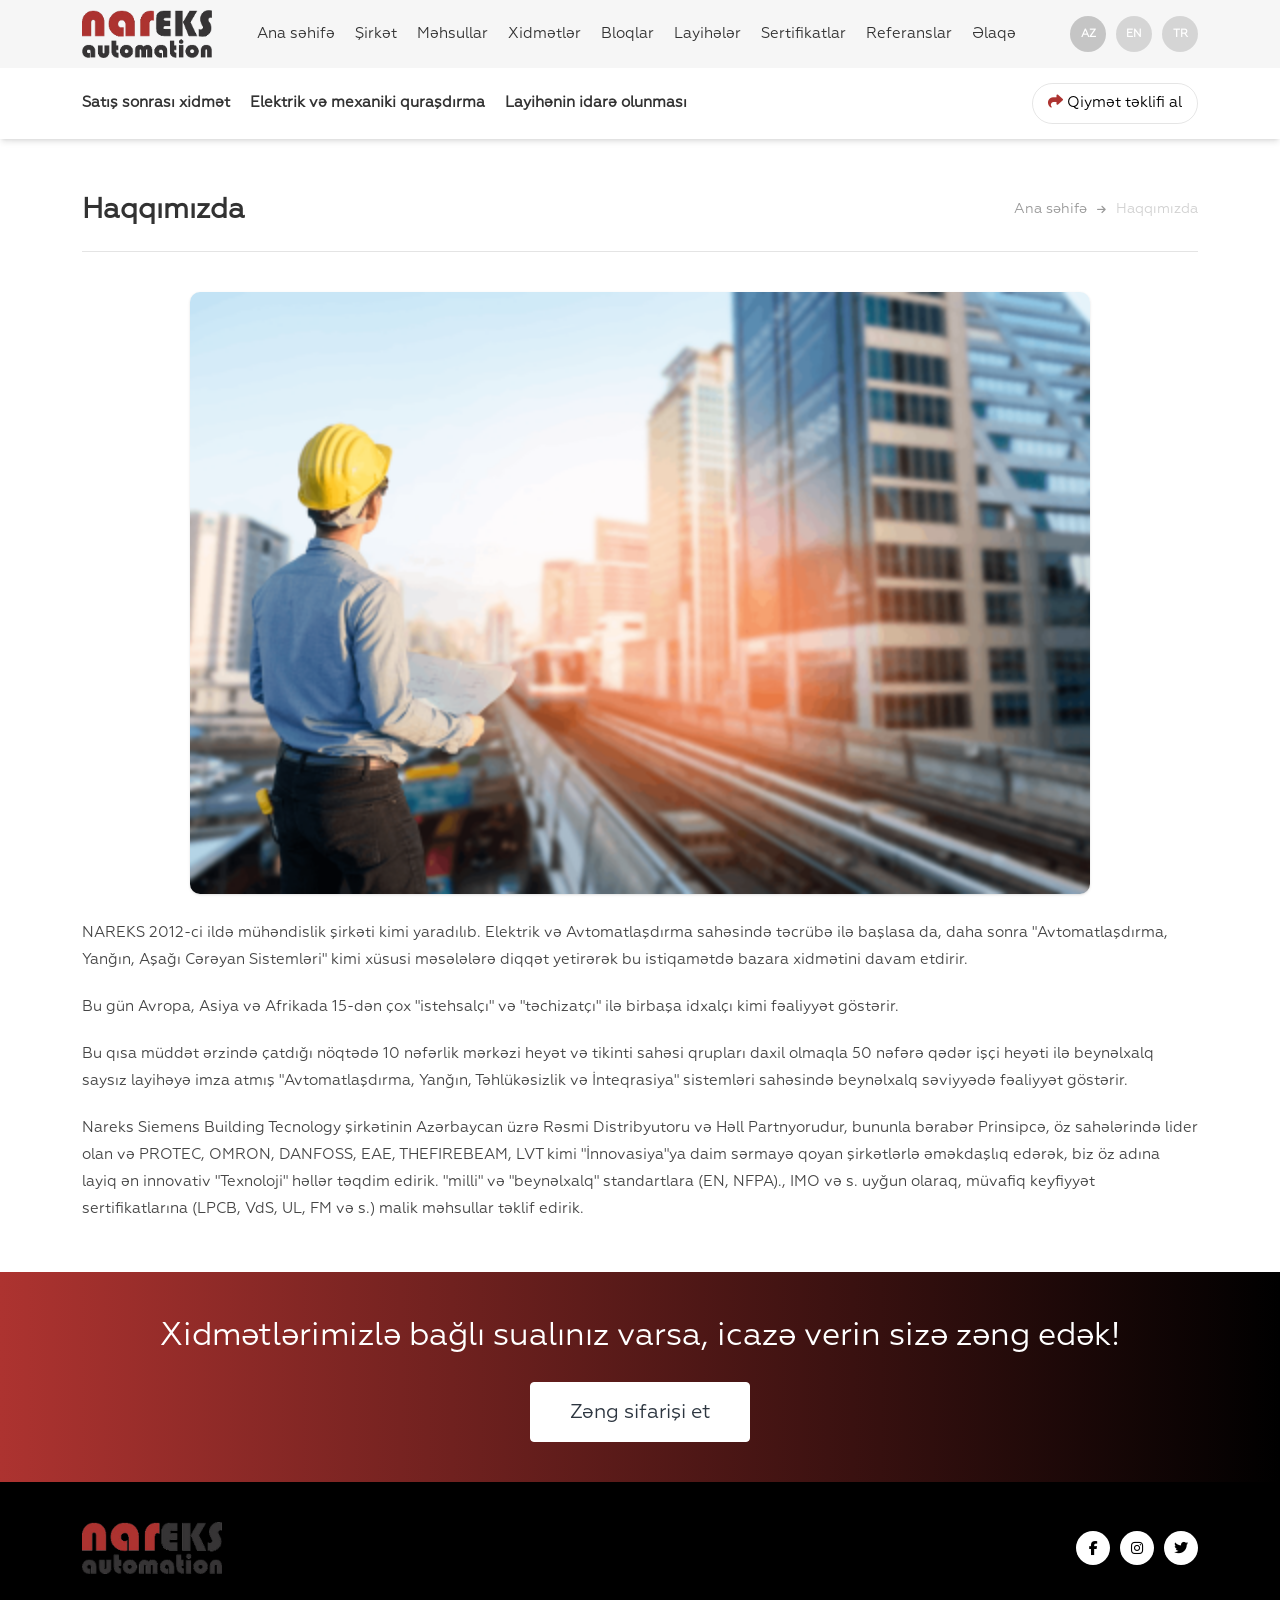
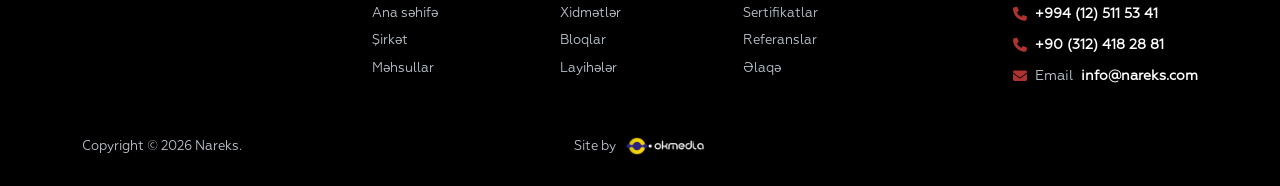
==== commit 27d17390: "added images and added layiheler pages" ====
--- a/haqqimizda/index.html
+++ b/haqqimizda/index.html
@@ -26,25 +26,25 @@
                         <ul class="flex gap-[20px] text-[15px] text-[#323232]">
                             <li class="hover:text-[#ad3330]"><a href="../index.html">Ana səhifə</a></li>
                             <li class="hover:text-[#ad3330]"> <a href="./index.html">Şirkət</a></li>
-                            <li class="hover:text-[#ad3330]"><a href="#">Məhsullar</a></li>
-                            <li class="hover:text-[#ad3330]"><a href="#">Xidmətlər</a></li>
-                            <li class="hover:text-[#ad3330]"><a href="#">Bloqlar</a></li>
+                            <li class="hover:text-[#ad3330]"><a href="../mehsullar/index.html">Məhsullar</a></li>
+                            <li class="hover:text-[#ad3330]"><a href="../xidmetler/index.html">Xidmətlər</a></li>
+                            <li class="hover:text-[#ad3330]"><a href="../bloqlar/index.html">Bloqlar</a></li>
                             <li class="relative group hover:text-[#ad3330]">
                                 <a href="#">Layihələr</a>
                                 <ul class="absolute left-1/2 -translate-x-1/2 top-full pt-[10px] hidden group-hover:block z-50">
                                     <div class="bg-white text-[#323232] shadow-[0_10px_30px_rgba(0,0,0,0.15)] rounded-[8px] py-[8px] w-[180px] border border-gray-100 text-left font-normal">
                                         <li>
-                                            <a href="#" class="block px-[16px] py-[8px] text-[14px] text-gray-700 hover:text-[#ad3330] hover:bg-gray-50 duration-200">Davam edən layihələr</a>
+                                            <a href="../davam-eden-layiheler/index.html" class="block px-[16px] py-[8px] text-[14px] text-gray-700 hover:text-[#ad3330] hover:bg-gray-50 duration-200">Davam edən layihələr</a>
                                         </li>
                                         <li>
-                                            <a href="#" class="block px-[16px] py-[8px] text-[14px] text-gray-700 hover:text-[#ad3330] hover:bg-gray-50 duration-200">Bitmiş layihələr</a>
+                                            <a href="../bitmis-layiheler/index.html" class="block px-[16px] py-[8px] text-[14px] text-gray-700 hover:text-[#ad3330] hover:bg-gray-50 duration-200">Bitmiş layihələr</a>
                                         </li>
                                     </div>
                                 </ul>
                             </li>
-                            <li class="hover:text-[#ad3330]"><a href="#">Sertifikatlar</a></li>
+                            <li class="hover:text-[#ad3330]"><a href="../sertifikatlar/index.html">Sertifikatlar</a></li>
                             <li class="hover:text-[#ad3330]"><a href="../referanslar/index.html">Referanslar</a></li>
-                            <li class="hover:text-[#ad3330]"><a href="#">Əlaqə</a></li>
+                            <li class="hover:text-[#ad3330]"><a href="../elaqe/index.html">Əlaqə</a></li>
                         </ul>
                     </div>
 
@@ -100,9 +100,9 @@
                 </div>
             </div>
 
-            <div class="w-full mb-[40px]">
+            <div class="w-full m-[0_auto_25px_auto] ">
                 <!-- Using a placeholder image since we don't have the exact image from the screenshot, wait, let me check if we have a similar one. In the index we have '1724741495_nareksslider2.jpg' or similar, but let's use a generic cover styling if we don't know the exact file name. Looking at the screenshot, the image is of an engineer looking at a construction site. Let's use 'img/heyderaliyev.jpg' or similar, or just put the image path if I can find it. Wait, I will just put the img tag and the user can fix the src if it's missing. -->
-                <img src="../img/1706517243_x32-min.webp" alt="Haqqımızda" class="w-full h-auto object-cover rounded-[10px] shadow-sm max-h-[500px]" onerror="this.src='../img/1724668469_yavuz.jpg'">
+                <img src="../img/1706957767_3.png" alt="Haqqımızda" class="w-[900px] max-h-[900px] m-auto object-cover rounded-[10px] shadow-sm " onerror="this.src='../img/1724668469_yavuz.jpg'">
             </div>
             
             <div class="text-[#444] text-[15px] leading-[1.8] flex flex-col gap-[20px]">
@@ -113,7 +113,7 @@
             </div>
         </div>
         
-        <div class="py-[40px] text-white" style="background-image: linear-gradient(45deg, #ad3330, #000);">
+        <div class="py-[40px] text-white" style="background-image: linear-gradient(to right, #ad3330, #000);">
             <div class="w-full cta-zoom-in mx-auto sm:max-w-[540px] md:max-w-[720px] lg:max-w-[960px] xl:max-w-[1140px] 2xl:max-w-[1320px] text-center px-[12px]">
                 <h2 class="pb-[22px] text-[24px] md:text-[32px] font-normal">Xidmətlərimizlə bağlı sualınız varsa, icazə verin sizə zəng edək!</h2>
                 <button class="w-[220px] p-[14px_20px] bg-white text-[#2d3640] hover:bg-transparent hover:text-white border border-white duration-300 text-[18px] md:text-[20px] cursor-pointer rounded-[4px]">
@@ -146,17 +146,17 @@
                     <ul class="flex flex-col gap-[8px]">
                         <li><a href="../index.html" class="hover:text-white duration-300">Ana səhifə</a></li>
                         <li><a href="./index.html" class="hover:text-white duration-300">Şirkət</a></li>
-                        <li><a href="#" class="hover:text-white duration-300">Məhsullar</a></li>
+                        <li><a href="../mehsullar/index.html" class="hover:text-white duration-300">Məhsullar</a></li>
                     </ul>
                     <ul class="flex flex-col gap-[8px]">
-                        <li><a href="#" class="hover:text-white duration-300">Xidmətlər</a></li>
-                        <li><a href="#" class="hover:text-white duration-300">Bloqlar</a></li>
+                        <li><a href="../xidmetler/index.html" class="hover:text-white duration-300">Xidmətlər</a></li>
+                        <li><a href="../bloqlar/index.html" class="hover:text-white duration-300">Bloqlar</a></li>
                         <li><a href="#" class="hover:text-white duration-300">Layihələr</a></li>
                     </ul>
                     <ul class="flex flex-col gap-[8px]">
-                        <li><a href="#" class="hover:text-white duration-300">Sertifikatlar</a></li>
+                        <li><a href="../sertifikatlar/index.html" class="hover:text-white duration-300">Sertifikatlar</a></li>
                         <li><a href="../referanslar/index.html" class="hover:text-white duration-300">Referanslar</a></li>
-                        <li><a href="#" class="hover:text-white duration-300">Əlaqə</a></li>
+                        <li><a href="../elaqe/index.html" class="hover:text-white duration-300">Əlaqə</a></li>
                     </ul>
 
                     <div class="flex flex-col gap-[10px] text-[14px] font-bold text-white md:hidden">
@@ -216,13 +216,13 @@
             <ul class="flex flex-col gap-[20px] justify-center text-[17px] uppercase">
                 <li><a href="../index.html" class="hover:text-[#ad3330] duration-300 mt-[20px]">Ana Səhifə</a></li>
                 <li><a href="./index.html" class="hover:text-[#ad3330] duration-300">Şirkət</a></li>
-                <li><a href="#" class="hover:text-[#ad3330] duration-300">Məhsullar</a></li>
-                <li><a href="#" class="hover:text-[#ad3330] duration-300">Xidmətlər</a></li>
-                <li><a href="#" class="hover:text-[#ad3330] duration-300">Bloqlar</a></li>
-                <li><a href="#" class="hover:text-[#ad3330] duration-300">Layihələr</a></li>
-                <li><a href="#" class="hover:text-[#ad3330] duration-300">Sertifikatlar</a></li>
+                <li><a href="../mehsullar/index.html" class="hover:text-[#ad3330] duration-300">Məhsullar</a></li>
+                <li><a href="../xidmetler/index.html" class="hover:text-[#ad3330] duration-300">Xidmətlər</a></li>
+                <li><a href="../bloqlar/index.html" class="hover:text-[#ad3330] duration-300">Bloqlar</a></li>
+                <li><a href="../davam-eden-layiheler/index.html" class="hover:text-[#ad3330] duration-300">Layihələr</a></li>
+                <li><a href="../sertifikatlar/index.html" class="hover:text-[#ad3330] duration-300">Sertifikatlar</a></li>
                 <li><a href="../referanslar/index.html" class="hover:text-[#ad3330] duration-300">Referanslar</a></li>
-                <li><a href="#" class="hover:text-[#ad3330] duration-300 mb-[20px]">Əlaqə</a></li>
+                <li><a href="../elaqe/index.html" class="hover:text-[#ad3330] duration-300 mb-[20px]">Əlaqə</a></li>
             </ul>
         </nav>
     </div>
--- a/src/output.css
+++ b/src/output.css
@@ -9,6 +9,11 @@
       "Courier New", monospace;
     --color-gray-50: oklch(98.5% 0.002 247.839);
     --color-gray-100: oklch(96.7% 0.003 264.542);
+    --color-gray-200: oklch(92.8% 0.006 264.531);
+    --color-gray-300: oklch(87.2% 0.01 258.338);
+    --color-gray-400: oklch(70.7% 0.022 261.325);
+    --color-gray-500: oklch(55.1% 0.027 264.364);
+    --color-gray-600: oklch(44.6% 0.03 256.802);
     --color-gray-700: oklch(37.3% 0.034 259.733);
     --color-black: #000;
     --color-white: #fff;
@@ -19,8 +24,11 @@
     --font-weight-medium: 500;
     --font-weight-semibold: 600;
     --font-weight-bold: 700;
+    --tracking-wide: 0.025em;
     --leading-tight: 1.25;
+    --leading-snug: 1.375;
     --radius-2xl: 1rem;
+    --ease-out: cubic-bezier(0, 0, 0.2, 1);
     --ease-in-out: cubic-bezier(0.4, 0, 0.2, 1);
     --default-transition-duration: 150ms;
     --default-transition-timing-function: cubic-bezier(0.4, 0, 0.2, 1);
@@ -208,6 +216,9 @@
   .top-full {
     top: 100%;
   }
+  .right-\[20px\] {
+    right: 20px;
+  }
   .bottom-0 {
     bottom: 0;
   }
@@ -217,12 +228,18 @@
   .bottom-\[30px\] {
     bottom: 30px;
   }
+  .bottom-auto {
+    bottom: auto;
+  }
   .bottom-auto\! {
     bottom: auto !important;
   }
   .left-0 {
     left: 0;
   }
+  .left-1 {
+    left: var(--spacing);
+  }
   .left-1\/2 {
     left: calc(1 / 2 * 100%);
   }
@@ -243,6 +260,9 @@
   }
   .z-\[4\] {
     z-index: 4;
+  }
+  .z-\[100\] {
+    z-index: 100;
   }
   .container {
     width: 100%;
@@ -265,12 +285,33 @@
   .m-0 {
     margin: 0;
   }
+  .m-\[0_auto_25px_auto\] {
+    margin: 0 auto 25px auto;
+  }
+  .m-auto {
+    margin: auto;
+  }
   .mx-auto {
     margin-inline: auto;
   }
   .my-\[3px\] {
     margin-block: 3px;
   }
+  .mt-\[3px\] {
+    margin-top: 3px;
+  }
+  .mt-\[4px\] {
+    margin-top: 4px;
+  }
+  .mt-\[5px\] {
+    margin-top: 5px;
+  }
+  .mt-\[6px\] {
+    margin-top: 6px;
+  }
+  .mt-\[8px\] {
+    margin-top: 8px;
+  }
   .mt-\[10px\] {
     margin-top: 10px;
   }
@@ -289,15 +330,27 @@
   .mt-\[30px\]\! {
     margin-top: 30px !important;
   }
+  .mr-\[20px\] {
+    margin-right: 20px;
+  }
+  .mb-\[5px\] {
+    margin-bottom: 5px;
+  }
   .mb-\[8px\] {
     margin-bottom: 8px;
   }
+  .mb-\[10px\] {
+    margin-bottom: 10px;
+  }
   .mb-\[15px\] {
     margin-bottom: 15px;
   }
   .mb-\[20px\] {
     margin-bottom: 20px;
   }
+  .mb-\[24px\] {
+    margin-bottom: 24px;
+  }
   .mb-\[25px\] {
     margin-bottom: 25px;
   }
@@ -331,6 +384,9 @@
   .inline-block {
     display: inline-block;
   }
+  .table {
+    display: table;
+  }
   .h-0 {
     height: 0;
   }
@@ -349,6 +405,9 @@
   .h-\[45px\] {
     height: 45px;
   }
+  .h-\[70px\] {
+    height: 70px;
+  }
   .h-\[170px\] {
     height: 170px;
   }
@@ -361,12 +420,18 @@
   .h-\[320px\] {
     height: 320px;
   }
+  .h-\[400px\] {
+    height: 400px;
+  }
   .h-\[420px\] {
     height: 420px;
   }
   .h-\[500px\] {
     height: 500px;
   }
+  .h-\[900px\] {
+    height: 900px;
+  }
   .h-auto {
     height: auto;
   }
@@ -379,6 +444,12 @@
   .max-h-\[500px\] {
     max-height: 500px;
   }
+  .max-h-\[900px\] {
+    max-height: 900px;
+  }
+  .w-1 {
+    width: var(--spacing);
+  }
   .w-1\/2 {
     width: calc(1 / 2 * 100%);
   }
@@ -394,9 +465,15 @@
   .w-\[45px\] {
     width: 45px;
   }
+  .w-\[70px\] {
+    width: 70px;
+  }
   .w-\[80\%\] {
     width: 80%;
   }
+  .w-\[90\%\] {
+    width: 90%;
+  }
   .w-\[130px\] {
     width: 130px;
   }
@@ -415,14 +492,36 @@
   .w-\[220px\] {
     width: 220px;
   }
+  .w-\[900px\] {
+    width: 900px;
+  }
   .w-auto {
     width: auto;
   }
+  .w-fit {
+    width: fit-content;
+  }
   .w-full {
     width: 100%;
   }
   .w-full\! {
     width: 100% !important;
+  }
+  .max-w-\[500px\] {
+    max-width: 500px;
+  }
+  .max-w-\[600px\] {
+    max-width: 600px;
+  }
+  .flex-1 {
+    flex: 1;
+  }
+  .border-collapse {
+    border-collapse: collapse;
+  }
+  .-translate-x-1 {
+    --tw-translate-x: calc(var(--spacing) * -1);
+    translate: var(--tw-translate-x) var(--tw-translate-y);
   }
   .-translate-x-1\/2 {
     --tw-translate-x: calc(calc(1 / 2 * 100%) * -1);
@@ -436,12 +535,30 @@
     --tw-translate-y: 30px;
     translate: var(--tw-translate-x) var(--tw-translate-y);
   }
+  .scale-95 {
+    --tw-scale-x: 95%;
+    --tw-scale-y: 95%;
+    --tw-scale-z: 95%;
+    scale: var(--tw-scale-x) var(--tw-scale-y);
+  }
+  .scale-100 {
+    --tw-scale-x: 100%;
+    --tw-scale-y: 100%;
+    --tw-scale-z: 100%;
+    scale: var(--tw-scale-x) var(--tw-scale-y);
+  }
   .transform {
     transform: var(--tw-rotate-x,) var(--tw-rotate-y,) var(--tw-rotate-z,) var(--tw-skew-x,) var(--tw-skew-y,);
   }
   .cursor-pointer {
     cursor: pointer;
   }
+  .resize {
+    resize: both;
+  }
+  .resize-y {
+    resize: vertical;
+  }
   .grid-cols-1 {
     grid-template-columns: repeat(1, minmax(0, 1fr));
   }
@@ -475,6 +592,9 @@
   .gap-4 {
     gap: calc(var(--spacing) * 4);
   }
+  .gap-\[5px\] {
+    gap: 5px;
+  }
   .gap-\[6px\] {
     gap: 6px;
   }
@@ -487,6 +607,9 @@
   .gap-\[15px\] {
     gap: 15px;
   }
+  .gap-\[16px\] {
+    gap: 16px;
+  }
   .gap-\[20px\] {
     gap: 20px;
   }
@@ -496,6 +619,9 @@
   .gap-\[30px\] {
     gap: 30px;
   }
+  .gap-\[35px_25px\] {
+    gap: 35px 25px;
+  }
   .gap-\[40px\] {
     gap: 40px;
   }
@@ -505,6 +631,9 @@
   .gap-y-\[20px\] {
     row-gap: 20px;
   }
+  .self-start {
+    align-self: flex-start;
+  }
   .overflow-hidden {
     overflow: hidden;
   }
@@ -537,6 +666,9 @@
   }
   .rounded-\[25px\] {
     border-radius: 25px;
+  }
+  .rounded-\[32px\] {
+    border-radius: 32px;
   }
   .rounded-full {
     border-radius: calc(infinity * 1px);
@@ -569,6 +701,12 @@
   .border-gray-100 {
     border-color: var(--color-gray-100);
   }
+  .border-gray-200 {
+    border-color: var(--color-gray-200);
+  }
+  .border-gray-300 {
+    border-color: var(--color-gray-300);
+  }
   .border-white {
     border-color: var(--color-white);
   }
@@ -586,6 +724,9 @@
   }
   .bg-\[\#353233\] {
     background-color: #353233;
+  }
+  .bg-\[\#363435\] {
+    background-color: #363435;
   }
   .bg-\[\#960909\] {
     background-color: #960909;
@@ -629,6 +770,12 @@
       background-color: color-mix(in oklab, var(--color-black) 40%, transparent);
     }
   }
+  .bg-black\/50 {
+    background-color: color-mix(in srgb, #000 50%, transparent);
+    @supports (color: color-mix(in lab, red, red)) {
+      background-color: color-mix(in oklab, var(--color-black) 50%, transparent);
+    }
+  }
   .bg-black\/60 {
     background-color: color-mix(in srgb, #000 60%, transparent);
     @supports (color: color-mix(in lab, red, red)) {
@@ -660,6 +807,15 @@
   .p-\[8px_15px\] {
     padding: 8px 15px;
   }
+  .p-\[10px_12px\] {
+    padding: 10px 12px;
+  }
+  .p-\[12px\] {
+    padding: 12px;
+  }
+  .p-\[12px_35px\] {
+    padding: 12px 35px;
+  }
   .p-\[14px\] {
     padding: 14px;
   }
@@ -669,6 +825,12 @@
   .p-\[20px\] {
     padding: 20px;
   }
+  .p-\[30px\] {
+    padding: 30px;
+  }
+  .p-\[30px_35px\] {
+    padding: 30px 35px;
+  }
   .p-\[30px_40px\] {
     padding: 30px 40px;
   }
@@ -678,12 +840,18 @@
   .px-4 {
     padding-inline: calc(var(--spacing) * 4);
   }
+  .px-\[5px\] {
+    padding-inline: 5px;
+  }
   .px-\[10px\] {
     padding-inline: 10px;
   }
   .px-\[12px\] {
     padding-inline: 12px;
   }
+  .px-\[14px\] {
+    padding-inline: 14px;
+  }
   .px-\[16px\] {
     padding-inline: 16px;
   }
@@ -696,6 +864,9 @@
   .px-\[30px\] {
     padding-inline: 30px;
   }
+  .px-\[35px\] {
+    padding-inline: 35px;
+  }
   .py-4 {
     padding-block: calc(var(--spacing) * 4);
   }
@@ -729,6 +900,9 @@
   .pt-\[20px\] {
     padding-top: 20px;
   }
+  .pt-\[30px\] {
+    padding-top: 30px;
+  }
   .pt-\[40px\] {
     padding-top: 40px;
   }
@@ -738,9 +912,18 @@
   .pb-\[22px\] {
     padding-bottom: 22px;
   }
+  .pb-\[25px\] {
+    padding-bottom: 25px;
+  }
   .pb-\[30px\] {
     padding-bottom: 30px;
   }
+  .pb-\[40px\] {
+    padding-bottom: 40px;
+  }
+  .pb-\[50px\] {
+    padding-bottom: 50px;
+  }
   .pb-\[60px\] {
     padding-bottom: 60px;
   }
@@ -786,6 +969,9 @@
   .text-\[18px\] {
     font-size: 18px;
   }
+  .text-\[20px\] {
+    font-size: 20px;
+  }
   .text-\[22px\] {
     font-size: 22px;
   }
@@ -794,11 +980,19 @@
   }
   .text-\[26px\] {
     font-size: 26px;
+  }
+  .leading-\[1\.4\] {
+    --tw-leading: 1.4;
+    line-height: 1.4;
   }
   .leading-\[1\.8\] {
     --tw-leading: 1.8;
     line-height: 1.8;
   }
+  .leading-snug {
+    --tw-leading: var(--leading-snug);
+    line-height: var(--leading-snug);
+  }
   .leading-tight {
     --tw-leading: var(--leading-tight);
     line-height: var(--leading-tight);
@@ -823,8 +1017,9 @@
     --tw-font-weight: var(--font-weight-semibold);
     font-weight: var(--font-weight-semibold);
   }
-  .whitespace-nowrap {
-    white-space: nowrap;
+  .tracking-wide {
+    --tw-tracking: var(--tracking-wide);
+    letter-spacing: var(--tracking-wide);
   }
   .\!text-\[\#333\] {
     color: #333 !important;
@@ -838,6 +1033,9 @@
   .text-\[\#444\] {
     color: #444;
   }
+  .text-\[\#666\] {
+    color: #666;
+  }
   .text-\[\#777\] {
     color: #777;
   }
@@ -847,6 +1045,9 @@
   .text-\[\#323232\] {
     color: #323232;
   }
+  .text-\[\#960909\] {
+    color: #960909;
+  }
   .text-\[\#ad3330\] {
     color: #ad3330;
   }
@@ -859,6 +1060,18 @@
   .text-black {
     color: var(--color-black);
   }
+  .text-gray-300 {
+    color: var(--color-gray-300);
+  }
+  .text-gray-400 {
+    color: var(--color-gray-400);
+  }
+  .text-gray-500 {
+    color: var(--color-gray-500);
+  }
+  .text-gray-600 {
+    color: var(--color-gray-600);
+  }
   .text-gray-700 {
     color: var(--color-gray-700);
   }
@@ -867,6 +1080,12 @@
   }
   .uppercase {
     text-transform: uppercase;
+  }
+  .underline {
+    text-decoration-line: underline;
+  }
+  .decoration-white {
+    text-decoration-color: var(--color-white);
   }
   .decoration-white\/50 {
     text-decoration-color: color-mix(in srgb, #fff 50%, transparent);
@@ -912,6 +1131,15 @@
     --tw-shadow: 0 1px 3px 0 var(--tw-shadow-color, rgb(0 0 0 / 0.1)), 0 1px 2px -1px var(--tw-shadow-color, rgb(0 0 0 / 0.1));
     box-shadow: var(--tw-inset-shadow), var(--tw-inset-ring-shadow), var(--tw-ring-offset-shadow), var(--tw-ring-shadow), var(--tw-shadow);
   }
+  .outline {
+    outline-style: var(--tw-outline-style);
+    outline-width: 1px;
+  }
+  .transition {
+    transition-property: color, background-color, border-color, outline-color, text-decoration-color, fill, stroke, --tw-gradient-from, --tw-gradient-via, --tw-gradient-to, opacity, box-shadow, transform, translate, scale, rotate, filter, -webkit-backdrop-filter, backdrop-filter, display, content-visibility, overlay, pointer-events;
+    transition-timing-function: var(--tw-ease, var(--default-transition-timing-function));
+    transition-duration: var(--tw-duration, var(--default-transition-duration));
+  }
   .transition-all {
     transition-property: all;
     transition-timing-function: var(--tw-ease, var(--default-transition-timing-function));
@@ -957,6 +1185,14 @@
     --tw-ease: var(--ease-in-out);
     transition-timing-function: var(--ease-in-out);
   }
+  .ease-out {
+    --tw-ease: var(--ease-out);
+    transition-timing-function: var(--ease-out);
+  }
+  .outline-none {
+    --tw-outline-style: none;
+    outline-style: none;
+  }
   .group-hover\:block {
     &:is(:where(.group):hover *) {
       @media (hover: hover) {
@@ -1003,6 +1239,13 @@
       }
     }
   }
+  .hover\:bg-\[\#8b2826\] {
+    &:hover {
+      @media (hover: hover) {
+        background-color: #8b2826;
+      }
+    }
+  }
   .hover\:bg-\[\#8d2724\] {
     &:hover {
       @media (hover: hover) {
@@ -1059,6 +1302,13 @@
       }
     }
   }
+  .hover\:text-\[\#323232\] {
+    &:hover {
+      @media (hover: hover) {
+        color: #323232;
+      }
+    }
+  }
   .hover\:text-\[\#ad3330\] {
     &:hover {
       @media (hover: hover) {
@@ -1066,6 +1316,13 @@
       }
     }
   }
+  .hover\:text-gray-600 {
+    &:hover {
+      @media (hover: hover) {
+        color: var(--color-gray-600);
+      }
+    }
+  }
   .hover\:text-white {
     &:hover {
       @media (hover: hover) {
@@ -1073,6 +1330,13 @@
       }
     }
   }
+  .hover\:underline {
+    &:hover {
+      @media (hover: hover) {
+        text-decoration-line: underline;
+      }
+    }
+  }
   .hover\:shadow-\[0_8px_20px_rgba\(0\,0\,0\,0\.12\)\] {
     &:hover {
       @media (hover: hover) {
@@ -1095,6 +1359,11 @@
         --tw-shadow: 0 4px 6px -1px var(--tw-shadow-color, rgb(0 0 0 / 0.1)), 0 2px 4px -2px var(--tw-shadow-color, rgb(0 0 0 / 0.1));
         box-shadow: var(--tw-inset-shadow), var(--tw-inset-ring-shadow), var(--tw-ring-offset-shadow), var(--tw-ring-shadow), var(--tw-shadow);
       }
+    }
+  }
+  .focus\:border-\[\#ad3330\] {
+    &:focus {
+      border-color: #ad3330;
     }
   }
   .focus\:outline-none {
@@ -1166,6 +1435,11 @@
       align-items: center;
     }
   }
+  .sm\:gap-\[40px\] {
+    @media (width >= 40rem) {
+      gap: 40px;
+    }
+  }
   .md\:ml-\[180px\] {
     @media (width >= 48rem) {
       margin-left: 180px;
@@ -1196,6 +1470,11 @@
       width: 55%;
     }
   }
+  .md\:w-\[65\%\] {
+    @media (width >= 48rem) {
+      width: 65%;
+    }
+  }
   .md\:w-\[300px\] {
     @media (width >= 48rem) {
       width: 300px;
@@ -1209,6 +1488,11 @@
   .md\:grid-cols-2 {
     @media (width >= 48rem) {
       grid-template-columns: repeat(2, minmax(0, 1fr));
+    }
+  }
+  .md\:grid-cols-3 {
+    @media (width >= 48rem) {
+      grid-template-columns: repeat(3, minmax(0, 1fr));
     }
   }
   .md\:grid-cols-4 {
@@ -1260,6 +1544,11 @@
     @media (width >= 48rem) {
       font-size: var(--text-base);
       line-height: var(--tw-leading, var(--text-base--line-height));
+    }
+  }
+  .md\:text-\[18px\] {
+    @media (width >= 48rem) {
+      font-size: 18px;
     }
   }
   .md\:text-\[20px\] {
@@ -1292,6 +1581,11 @@
       margin-left: 290px;
     }
   }
+  .lg\:block {
+    @media (width >= 64rem) {
+      display: block;
+    }
+  }
   .lg\:w-\[40\%\] {
     @media (width >= 64rem) {
       width: 40%;
@@ -1320,6 +1614,16 @@
   .lg\:grid-cols-5 {
     @media (width >= 64rem) {
       grid-template-columns: repeat(5, minmax(0, 1fr));
+    }
+  }
+  .lg\:flex-row {
+    @media (width >= 64rem) {
+      flex-direction: row;
+    }
+  }
+  .lg\:items-center {
+    @media (width >= 64rem) {
+      align-items: center;
     }
   }
   .xl\:max-w-\[1140px\] {
@@ -1478,6 +1782,21 @@
   inherits: false;
   initial-value: 0;
 }
+@property --tw-scale-x {
+  syntax: "*";
+  inherits: false;
+  initial-value: 1;
+}
+@property --tw-scale-y {
+  syntax: "*";
+  inherits: false;
+  initial-value: 1;
+}
+@property --tw-scale-z {
+  syntax: "*";
+  inherits: false;
+  initial-value: 1;
+}
 @property --tw-rotate-x {
   syntax: "*";
   inherits: false;
@@ -1553,6 +1872,10 @@
   syntax: "*";
   inherits: false;
 }
+@property --tw-tracking {
+  syntax: "*";
+  inherits: false;
+}
 @property --tw-shadow {
   syntax: "*";
   inherits: false;
@@ -1618,6 +1941,11 @@
   inherits: false;
   initial-value: 0 0 #0000;
 }
+@property --tw-outline-style {
+  syntax: "*";
+  inherits: false;
+  initial-value: solid;
+}
 @property --tw-duration {
   syntax: "*";
   inherits: false;
@@ -1625,21 +1953,6 @@
 @property --tw-ease {
   syntax: "*";
   inherits: false;
-}
-@property --tw-scale-x {
-  syntax: "*";
-  inherits: false;
-  initial-value: 1;
-}
-@property --tw-scale-y {
-  syntax: "*";
-  inherits: false;
-  initial-value: 1;
-}
-@property --tw-scale-z {
-  syntax: "*";
-  inherits: false;
-  initial-value: 1;
 }
 @layer properties {
   @supports ((-webkit-hyphens: none) and (not (margin-trim: inline))) or ((-moz-orient: inline) and (not (color:rgb(from red r g b)))) {
@@ -1647,6 +1960,9 @@
       --tw-translate-x: 0;
       --tw-translate-y: 0;
       --tw-translate-z: 0;
+      --tw-scale-x: 1;
+      --tw-scale-y: 1;
+      --tw-scale-z: 1;
       --tw-rotate-x: initial;
       --tw-rotate-y: initial;
       --tw-rotate-z: initial;
@@ -1664,6 +1980,7 @@
       --tw-gradient-to-position: 100%;
       --tw-leading: initial;
       --tw-font-weight: initial;
+      --tw-tracking: initial;
       --tw-shadow: 0 0 #0000;
       --tw-shadow-color: initial;
       --tw-shadow-alpha: 100%;
@@ -1678,11 +1995,9 @@
       --tw-ring-offset-width: 0px;
       --tw-ring-offset-color: #fff;
       --tw-ring-offset-shadow: 0 0 #0000;
+      --tw-outline-style: solid;
       --tw-duration: initial;
       --tw-ease: initial;
-      --tw-scale-x: 1;
-      --tw-scale-y: 1;
-      --tw-scale-z: 1;
-    }
-  }
-}
+    }
+  }
+}
